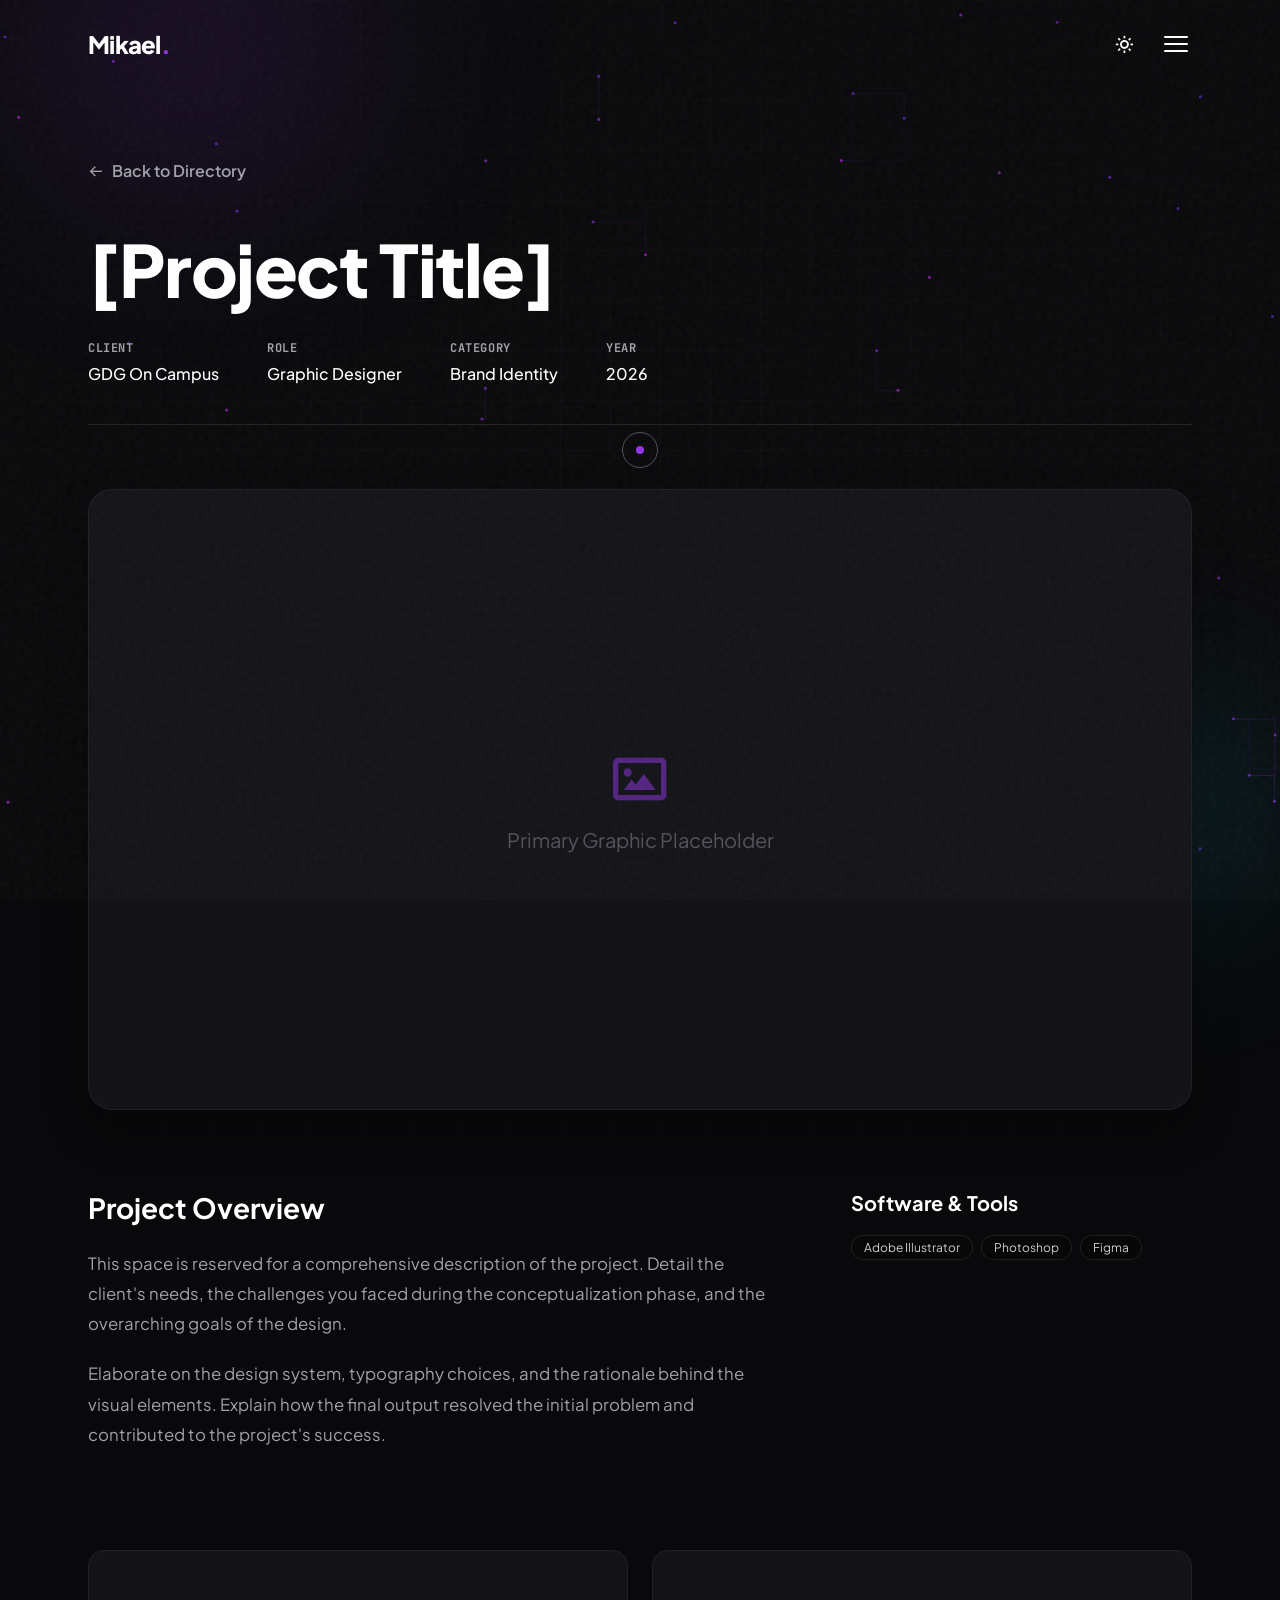
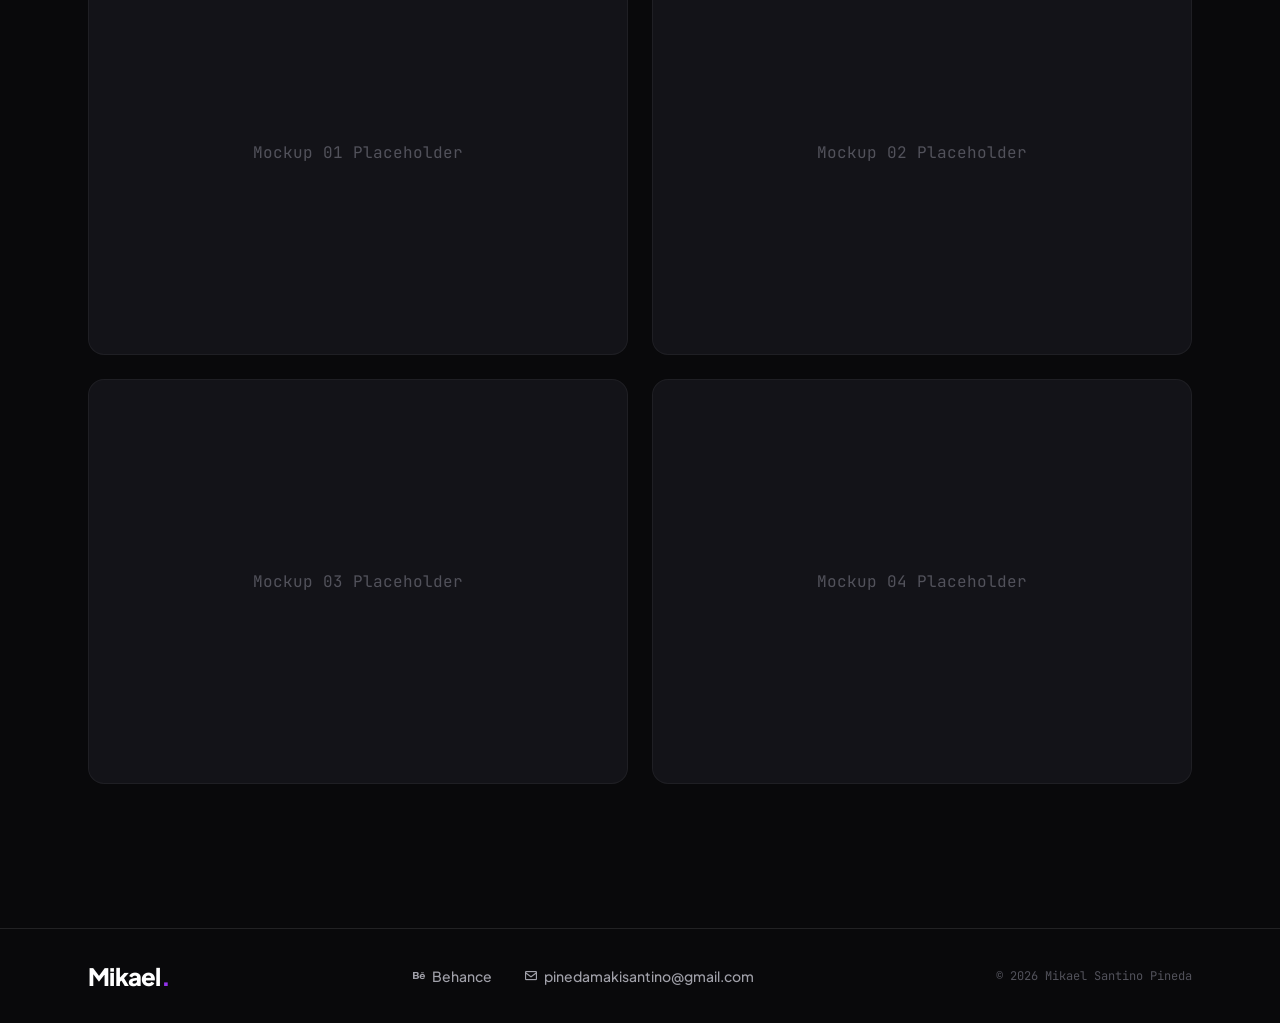
==== project.html @ b54878e6 "try" ====
<!DOCTYPE html>
<html lang="en">
<head>
  <meta charset="UTF-8" />
  <meta name="viewport" content="width=device-width, initial-scale=1.0" />
  <title>Project Details — Mikael Santino Pineda</title>
  <link rel="icon" href="data:image/svg+xml,<svg xmlns='http://www.w3.org/2000/svg' viewBox='0 0 100 100'><text y='.9em' font-size='90'>🖥</text></svg>" />
  <link href="https://fonts.googleapis.com/css2?family=JetBrains+Mono:wght@400;500;700&family=Plus+Jakarta+Sans:wght@300;400;500;600;700;800&display=swap" rel="stylesheet" />
  <link href="https://unpkg.com/boxicons@2.1.4/css/boxicons.min.css" rel="stylesheet" />
  <link rel="stylesheet" href="styles.css" />
</head>
<body>
  <div id="scroll-progress"></div>
  <div id="cursor-dot"></div>
  <div id="cursor-ring"><span id="cursor-label"></span></div>
  <canvas id="bg-canvas"></canvas>
  <div id="bg-grid"></div>
  <div id="bg-glow-tl"></div>
  <div id="bg-glow-br"></div>

  <!-- Header -->
  <header id="header">
    <div class="container header-inner">
      <a href="#home" class="logo" data-cursor="">Mikael<span class="accent">.</span><div class="logo-glitch"></div></a>
      
      <div class="header-actions">
        <button id="theme-toggle" class="theme-toggle" aria-label="Toggle theme" data-cursor="THEME">
          <i class='bx bx-sun' id="theme-icon"></i>
        </button>
        <button id="menu-toggle" aria-label="Toggle menu" data-cursor="MENU">
          <span></span><span></span><span></span>
        </button>
      </div>
    </div>
  </header>

  <div id="mobile-menu">
    <a href="index.html#home" class="mobile-link">Home</a>
    <a href="index.html#about" class="mobile-link">About</a>
    <a href="index.html#projects" class="mobile-link">Projects</a>
    <a href="index.html#contact" class="mobile-link">Contact</a>
  </div>

  <main class="project-page">
    <section class="project-header reveal">
      <div class="container">
        <a href="index.html#projects" class="back-btn magnetic" data-cursor="BACK"><i class='bx bx-arrow-back'></i> Back to Directory</a>
        <h1 class="project-title">[Project Title]</h1>
        <div class="project-meta">
          <div class="meta-item"><span>Client</span> GDG On Campus</div>
          <div class="meta-item"><span>Role</span> Graphic Designer</div>
          <div class="meta-item"><span>Category</span> Brand Identity</div>
          <div class="meta-item"><span>Year</span> 2026</div>
        </div>
      </div>
    </section>

    <section class="project-hero-media reveal">
      <div class="container">
        <div class="media-placeholder tilt-card">
          <i class='bx bx-image'></i>
          <span>Primary Graphic Placeholder</span>
        </div>
      </div>
    </section>

    <section class="project-details reveal">
      <div class="container project-details-grid">
        <div class="project-description">
          <h2>Project Overview</h2>
          <p>This space is reserved for a comprehensive description of the project. Detail the client's needs, the challenges you faced during the conceptualization phase, and the overarching goals of the design.</p>
          <p>Elaborate on the design system, typography choices, and the rationale behind the visual elements. Explain how the final output resolved the initial problem and contributed to the project's success.</p>
        </div>
        <div class="project-sidebar">
           <h3>Software & Tools</h3>
           <div class="tag-row">
             <span class="tag">Adobe Illustrator</span>
             <span class="tag">Photoshop</span>
             <span class="tag">Figma</span>
           </div>
        </div>
      </div>
    </section>

    <section class="project-gallery reveal">
      <div class="container">
        <div class="gallery-grid">
           <div class="gallery-item tilt-card">Mockup 01 Placeholder</div>
           <div class="gallery-item tilt-card">Mockup 02 Placeholder</div>
           <div class="gallery-item tilt-card">Mockup 03 Placeholder</div>
           <div class="gallery-item tilt-card">Mockup 04 Placeholder</div>
        </div>
      </div>
    </section>
  </main>

  <footer id="footer">
    <div class="container footer-inner">
      <div class="footer-logo">Mikael<span class="accent">.</span></div>
      <div class="footer-links">
        <a href="https://www.behance.net/gallery/242967603/Graphic-Design-Portfolio" target="_blank" rel="noreferrer" class="magnetic" data-cursor="LINK"><i class='bx bxl-behance'></i> Behance</a>
        <a href="mailto:pinedamakisantino@gmail.com" class="magnetic" data-cursor="EMAIL"><i class='bx bx-envelope'></i> pinedamakisantino@gmail.com</a>
      </div>
      <div class="footer-copy">© 2026 Mikael Santino Pineda</div>
    </div>
  </footer>

  <script src="script.js"></script>
</body>
</html>
---- styles.css ----
/* ============================================================
   MIKAEL SANTINO PINEDA — PORTFOLIO
   styles.css
   ============================================================ */

/* ── Fonts & Reset ── */
*, *::before, *::after { box-sizing: border-box; margin: 0; padding: 0; }

:root {
  --bg-base:        #09090b;
  --bg-surface:     #0f0f13;
  --bg-card:        #131318;
  --text-primary:   #ffffff;
  --text-secondary: #a1a1aa;
  --text-muted:     #52525b;
  --accent:         #9333ea;
  --accent-hover:   #a855f7;
  --accent-glow:    rgba(147,51,234,0.4);
  --accent-cyan:    #00e5ff;
  --accent-green:   #27c93f;
  --purple-200:     #e9d5ff;
  --purple-300:     #d8b4fe;
  --maroon:         #9b1c31;
  --maroon-light:   #c94a5f;
  --gold:           #d4a017;
  --gold-light:     #e8b923;
  --gdg-blue:       #4285F4;
  --gdg-red:        #EA4335;
  --gdg-yellow:     #FBBC05;
  --font-sans: 'Plus Jakarta Sans', sans-serif;
  --font-mono: 'JetBrains Mono', monospace;
  --radius: 1rem;
}

html { scroll-behavior: smooth; }

body {
  font-family: var(--font-sans);
  background: var(--bg-base);
  color: var(--text-primary);
  overflow-x: hidden;
  cursor: none;
}

::selection { background: var(--accent); color: #fff; }

::-webkit-scrollbar { width: 6px; }
::-webkit-scrollbar-track { background: var(--bg-base); }
::-webkit-scrollbar-thumb { background: var(--text-muted); border-radius: 3px; }
::-webkit-scrollbar-thumb:hover { background: var(--text-secondary); }

a { text-decoration: none; color: inherit; }
button { cursor: none; font-family: var(--font-sans); border: none; background: none; outline: none;}
img { display: block; max-width: 100%; }

.container {
  width: 100%;
  max-width: 1200px;
  margin: 0 auto;
  padding: 0 1.25rem;
}

@media (min-width: 768px) { .container { padding: 0 2rem; } }
@media (min-width: 1024px) { .container { padding: 0 3rem; } }

.accent { color: var(--accent); }
.hidden { display: none !important; }

/* ── Scroll Progress ── */
#scroll-progress {
  position: fixed;
  top: 0; left: 0;
  height: 3px;
  width: 0%;
  background: linear-gradient(to right, var(--accent), var(--accent-cyan));
  z-index: 9999;
  pointer-events: none;
  transition: width 0.05s linear;
}

/* ── Custom Cursor ── */
#cursor-dot {
  position: fixed;
  top: 0; left: 0;
  width: 8px; height: 8px;
  background: var(--accent);
  border-radius: 50%;
  pointer-events: none;
  z-index: 9998;
  transform: translate(-50%, -50%);
  transition: opacity 0.3s;
}
#cursor-ring {
  position: fixed;
  top: 0; left: 0;
  width: 36px; height: 36px;
  border: 1.5px solid var(--text-muted);
  border-radius: 50%;
  pointer-events: none;
  z-index: 9997;
  transform: translate(-50%, -50%);
  display: flex; align-items: center; justify-content: center;
  transition: width 0.25s ease, height 0.25s ease, background 0.25s ease, border-color 0.25s ease;
}
#cursor-ring.hovering {
  width: 60px; height: 60px;
  background: rgba(147,51,234,0.25);
  border-color: var(--accent);
  backdrop-filter: blur(4px);
}
#cursor-label {
  font-family: var(--font-mono);
  font-size: 9px;
  font-weight: 700;
  letter-spacing: 0.08em;
  color: #fff;
  opacity: 0;
  transition: opacity 0.2s;
}
#cursor-ring.hovering #cursor-label { opacity: 1; }

@media (pointer: coarse) {
  #cursor-dot, #cursor-ring { display: none; }
  body { cursor: auto; }
  a, button { cursor: pointer; }
}

/* ── Background ── */
#bg-canvas {
  position: fixed;
  inset: 0;
  z-index: -15;
  pointer-events: none;
}
#bg-grid {
  position: fixed;
  inset: 0;
  z-index: -14;
  pointer-events: none;
  background-image:
    linear-gradient(to right,  rgba(255,255,255,0.02) 1px, transparent 1px),
    linear-gradient(to bottom, rgba(255,255,255,0.02) 1px, transparent 1px);
  background-size: 50px 50px;
  -webkit-mask-image: radial-gradient(circle at center, black 0%, transparent 80%);
  mask-image:        radial-gradient(circle at center, black 0%, transparent 80%);
}
#bg-glow-tl {
  position: fixed;
  top: -20%; left: -10%;
  width: 50%; height: 50%;
  border-radius: 50%;
  background: radial-gradient(circle, rgba(147,51,234,0.15) 0%, transparent 70%);
  filter: blur(80px);
  z-index: -13;
  pointer-events: none;
}
#bg-glow-br {
  position: fixed;
  bottom: -10%; right: -10%;
  width: 40%; height: 40%;
  border-radius: 50%;
  background: radial-gradient(circle, rgba(0,229,255,0.10) 0%, transparent 70%);
  filter: blur(60px);
  z-index: -13;
  pointer-events: none;
}

/* ── Preloader ── */
#preloader {
  position: fixed; inset: 0; z-index: 9990;
  background: var(--bg-base);
  display: flex; align-items: center; justify-content: center;
  transition: transform 0.8s cubic-bezier(0.16,1,0.3,1), opacity 0.8s;
}
#preloader.exit { transform: translateY(-100%); opacity: 0; pointer-events: none; }

#loader-panel {
  width: 90%; max-width: 600px;
  background: var(--bg-card);
  border: 1px solid rgba(255,255,255,0.05);
  border-radius: 1rem;
  padding: 2.5rem;
  box-shadow: 0 30px 60px rgba(0,0,0,0.5);
  display: flex; flex-direction: column; gap: 2.5rem;
  transition: opacity 0.4s ease, transform 0.4s ease;
}
.loader-title {
  text-align: center; font-family: var(--font-mono); font-size: 0.75rem;
  color: var(--text-muted); letter-spacing: 0.2em;
}
.loader-split { display: flex; gap: 2rem; position: relative; }
.loader-split::after {
  content: ''; position: absolute; left: 50%; top: 0; bottom: 0;
  width: 1px; background: rgba(255,255,255,0.05);
}
.loader-half { flex: 1; display: flex; flex-direction: column; gap: 1rem; }
.it-side { text-align: left; }
.design-side { text-align: right; align-items: flex-end; }

.half-header {
  display: flex; align-items: center; gap: 0.5rem;
  font-size: 0.85rem; font-weight: 700; color: var(--text-secondary);
  text-transform: uppercase; letter-spacing: 0.05em;
}
.it-side .half-header i { color: var(--accent-cyan); font-size: 1.25rem; }
.design-side .half-header { flex-direction: row-reverse; }
.design-side .half-header i { color: var(--accent); font-size: 1.25rem; }

.half-body { font-size: 0.85rem; height: 1.5rem; display: flex; align-items: center; }
.font-mono { font-family: var(--font-mono); color: var(--accent-cyan); }
.font-sans { font-family: var(--font-sans); font-weight: 600; color: var(--purple-300); }

.loader-progress-wrap { display: flex; flex-direction: column; gap: 1rem; align-items: center; }
.loader-progress-bg { width: 100%; height: 4px; background: rgba(255,255,255,0.05); border-radius: 2px; overflow: hidden; }
.loader-bar {
  height: 100%; width: 0%;
  background: linear-gradient(90deg, var(--accent-cyan) 0%, var(--accent) 100%);
  transition: width 0.1s linear;
}
#loader-pct { font-family: var(--font-mono); font-size: 1.2rem; font-weight: 700; color: #fff; }

#preloader-logo {
  position: absolute; inset: 0; display: flex; flex-direction: column;
  align-items: center; justify-content: center; gap: 0.5rem;
  animation: scaleUpFade 0.6s cubic-bezier(0.16,1,0.3,1) forwards;
}
#preloader-logo .logo-text { font-size: clamp(2.5rem, 8vw, 4.5rem); font-weight: 800; letter-spacing: -0.03em; }
.logo-sub { font-family: var(--font-mono); font-size: 0.75rem; color: var(--text-secondary); letter-spacing: 0.1em; text-transform: uppercase; }

@keyframes scaleUpFade {
  0% { opacity: 0; transform: scale(0.9); }
  100% { opacity: 1; transform: scale(1); }
}

@media (max-width: 480px) {
  .loader-split { flex-direction: column; gap: 1.5rem; }
  .loader-split::after { display: none; }
  .design-side { text-align: left; align-items: flex-start; }
  .design-side .half-header { flex-direction: row; }
  #loader-panel { padding: 1.5rem; }
}

/* ── Header ── */
#header {
  position: fixed;
  top: 0; left: 0; right: 0;
  z-index: 900;
  padding: 1.5rem 0;
  transition: padding 0.3s, background 0.3s, border-color 0.3s, backdrop-filter 0.3s;
  border-bottom: 1px solid transparent;
}
#header.scrolled {
  padding: 1rem 0;
  background: rgba(9,9,11,0.8);
  backdrop-filter: blur(12px);
  border-bottom-color: rgba(255,255,255,0.05);
}
.header-inner {
  display: flex;
  align-items: center;
  justify-content: space-between;
}
.logo {
  font-size: 1.5rem;
  font-weight: 800;
  letter-spacing: -0.03em;
  position: relative;
  display: inline-block;
}
.logo-glitch {
  position: absolute;
  inset: 0;
  background: var(--accent);
  mix-blend-mode: screen;
  opacity: 0;
  border-radius: 2px;
  transition: opacity 0.2s;
  pointer-events: none;
}
.logo:hover .logo-glitch { opacity: 1; animation: pulse 0.8s infinite; }



#menu-toggle {
  display: flex;
  flex-direction: column;
  justify-content: center;
  align-items: center;
  gap: 5px;
  width: 2rem;
  height: 2rem;
  position: relative;
  z-index: 910;
}

#menu-toggle span {
  display: block;
  width: 1.5rem;
  height: 2px;
  background: #fff;
  border-radius: 1px;
  transition: transform 0.3s, opacity 0.3s;
}
#menu-toggle.open span:nth-child(1) { transform: rotate(45deg) translate(5px, 5px); }
#menu-toggle.open span:nth-child(2) { opacity: 0; }
#menu-toggle.open span:nth-child(3) { transform: rotate(-45deg) translate(5px, -5px); }

/* Mobile Menu */
#mobile-menu {
  position: fixed;
  inset: 0;
  z-index: 800;
  background: rgba(9, 9, 11, 0.95);
  backdrop-filter: blur(20px);
  -webkit-backdrop-filter: blur(20px);
  display: flex;
  flex-direction: column;
  align-items: center;
  justify-content: center;
  gap: 2.5rem;
  padding-top: 5rem;
  transform: translateX(100%);
  transition: transform 0.6s cubic-bezier(0.16,1,0.3,1);
}
#mobile-menu.open { transform: translateX(0); }

.mobile-link {
  font-family: var(--font-display);
  font-size: clamp(2.5rem, 8vw, 4rem);
  font-weight: 800;
  text-transform: uppercase;
  letter-spacing: -0.03em;
  color: var(--text-secondary);
  transition: color 0.3s ease, transform 0.3s ease;
}
.mobile-link:hover { 
  color: #fff; 
  transform: scale(1.05);
}

.mobile-resume {
  margin-top: 1.5rem;
  padding: 1rem 2.5rem;
  border: 1px solid var(--accent);
  background: rgba(147, 51, 234, 0.05);
  color: #fff;
  border-radius: 9999px;
  font-family: var(--font-sans);
  font-size: 0.85rem;
  font-weight: 600;
  text-transform: uppercase;
  letter-spacing: 0.1em;
  transition: all 0.3s;
}
.mobile-resume:hover { 
  background: var(--accent); 
  box-shadow: 0 10px 25px rgba(147, 51, 234, 0.3);
}

/* ── Reveal Animations ── */
.reveal {
  opacity: 0;
  transform: translateY(40px);
  transition: opacity 0.8s cubic-bezier(0.16,1,0.3,1), transform 0.8s cubic-bezier(0.16,1,0.3,1);
}
.reveal.visible { opacity: 1; transform: translateY(0); }

/* ── HERO ── */
.hero {
  min-height: 100dvh;
  padding-top: 6rem;
  padding-bottom: 5rem;
  display: flex;
  align-items: center;
  position: relative;
  overflow: hidden;
}
.hero-grid {
  display: grid;
  grid-template-columns: 1fr;
  gap: 3rem;
  align-items: center;
}
@media (min-width: 1024px) {
  .hero-grid { grid-template-columns: 7fr 5fr; gap: 2rem; }
}
.hero-left { display: flex; flex-direction: column; align-items: flex-start; position: relative; z-index: 1; }

.hero-badges { display: flex; flex-wrap: wrap; align-items: center; gap: 0.75rem; margin-bottom: 1.5rem; }
.hero-status {
  font-family: var(--font-mono);
  font-size: 0.7rem;
  background: var(--bg-card);
  border: 1px solid rgba(255,255,255,0.1);
  border-radius: 9999px;
  padding: 0.4rem 1rem;
  display: flex; align-items: center; gap: 0.5rem;
  color: var(--text-secondary);
}
.status-dot {
  width: 8px; height: 8px;
  border-radius: 50%;
  background: var(--accent-green);
  animation: pulse 2s infinite;
}
.hero-role-badge {
  font-size: 0.75rem;
  font-weight: 500;
  border: 1px solid var(--accent);
  color: var(--accent);
  background: rgba(147,51,234,0.1);
  border-radius: 9999px;
  padding: 0.25rem 0.75rem;
}

.hero-title {
  font-size: clamp(2.5rem, 8vw, 5.5rem); 
  font-weight: 800;
  line-height: 1.05;
  letter-spacing: -0.03em;
  margin-bottom: 1.5rem;
}
.line-wrap { overflow: hidden; }
.line-inner {
  display: block;
  transform: translateY(100%);
  transition: transform 0.8s cubic-bezier(0.16,1,0.3,1);
}
.line-inner.visible { transform: translateY(0); }

.hero-subtitle-wrap {
  min-height: 6rem;
  margin-bottom: 2rem;
  max-width: 40rem;
  display: flex;
  align-items: flex-start;
}
.hero-subtitle {
  font-size: clamp(1rem, 3vw, 1.125rem);
  color: var(--text-secondary);
  line-height: 1.7;
}
.cursor-blink {
  display: inline-block;
  width: 2px; height: 1.25rem;
  background: var(--accent);
  margin-left: 2px;
  vertical-align: middle;
  animation: blink 1s step-end infinite;
}
@keyframes blink { 50% { opacity: 0; } }

.hero-btns { display: flex; flex-wrap: wrap; gap: 1rem; margin-bottom: 4rem; }
.btn-primary {
  background: #fff;
  color: #000;
  padding: 1rem 2rem;
  border-radius: 9999px;
  font-weight: 700;
  font-size: 0.95rem;
  transition: transform 0.3s ease, background 0.2s;
  display: inline-block;
}
.btn-primary:hover { background: #e5e5e5; }
.btn-ghost {
  border: 1px solid rgba(255,255,255,0.2);
  background: rgba(255,255,255,0.05);
  color: #fff;
  padding: 1rem 2rem;
  border-radius: 9999px;
  font-weight: 700;
  font-size: 0.95rem;
  transition: transform 0.3s ease, background 0.2s, border-color 0.2s;
  display: inline-block;
}
.btn-ghost:hover { background: rgba(255,255,255,0.1); border-color: rgba(255,255,255,0.4); }

.hero-stats {
  display: flex;
  flex-wrap: wrap;
  gap: 1.5rem 2.5rem;
  width: 100%;
  padding-top: 2rem;
  border-top: 1px solid rgba(255,255,255,0.1);
}
.hero-stat { display: flex; flex-direction: column; gap: 0.25rem; }
.stat-num { font-family: var(--font-mono); font-weight: 700; color: var(--accent); }
.stat-label { font-size: 0.875rem; color: var(--text-secondary); }

.hero-right { position: relative; z-index: 1; display: flex; justify-content: center; }
.portrait-wrapper {
  width: 100%;
  max-width: 380px;
  aspect-ratio: 4/5;
  margin: 0 auto;
  border-radius: 2rem;
  overflow: hidden;
  position: relative;
  box-shadow: 0 0 60px rgba(147,51,234,0.2);
  transition: transform 0.2s ease-out;
}
@media (min-width: 1024px) { .portrait-wrapper { margin-left: auto; } }
.portrait-placeholder {
  position: absolute;
  inset: 0;
  background: var(--bg-card);
  display: flex;
  align-items: center;
  justify-content: center;
  font-weight: 700;
  font-size: 2.5rem;
  color: var(--text-muted);
  z-index: 0;
}
.portrait-img {
  width: 100%; height: 100%;
  object-fit: cover;
  filter: grayscale(1);
  transition: filter 0.7s ease;
  position: relative; z-index: 1;
}
.portrait-wrapper:hover .portrait-img { filter: grayscale(0); }
.portrait-scanner {
  position: absolute;
  top: -100%; left: 0;
  width: 100%; height: 2rem;
  background: linear-gradient(to bottom, transparent, rgba(147,51,234,0.3), transparent);
  mix-blend-mode: overlay;
  opacity: 0.5;
  z-index: 2;
  animation: scan 4s ease-in-out infinite;
}
.portrait-wrapper:hover .portrait-scanner { opacity: 1; }
.portrait-border {
  position: absolute;
  inset: 0;
  border: 2px solid rgba(255,255,255,0.1);
  border-radius: 2rem;
  z-index: 3;
  transition: border-color 0.5s;
  pointer-events: none;
}
.portrait-wrapper:hover .portrait-border { border-color: rgba(147,51,234,0.5); }

@keyframes scan {
  0%   { top: -100%; }
  50%  { top: 500%; }
  100% { top: -100%; }
}

/* ── DATA BUS DIVIDERS ── */
.section-divider {
  display: flex;
  align-items: center;
  justify-content: center;
  padding: 3rem 0;
  opacity: 0.8;
  max-width: 1200px;
  margin: 0 auto;
  gap: 1rem;
}
.data-bus-block {
  flex: 1;
  height: 12px;
  background: repeating-linear-gradient(90deg, rgba(147,51,234,0.15) 0, rgba(147,51,234,0.15) 8px, transparent 8px, transparent 16px);
  border-top: 1px solid rgba(147,51,234,0.3);
  border-bottom: 1px solid rgba(147,51,234,0.3);
  border-radius: 2px;
  position: relative;
  overflow: hidden;
}
.data-bus-block::after {
  content: '';
  position: absolute; inset: 0;
  background: linear-gradient(90deg, transparent, rgba(147,51,234,0.6), transparent);
  animation: data-flow 2.5s infinite linear;
  transform: translateX(-100%);
}
@keyframes data-flow { 100% { transform: translateX(100%); } }

.divider-icon {
  width: 2.8rem; height: 2.8rem;
  border: 1px solid rgba(147,51,234,0.5);
  background: var(--bg-card);
  border-radius: 50%;
  display: flex; align-items: center; justify-content: center;
  color: var(--accent);
  font-size: 1.2rem;
  position: relative;
}
.divider-glow {
  position: absolute;
  inset: 0;
  border-radius: 50%;
  background: var(--accent);
  filter: blur(8px);
  opacity: 0.3;
  animation: pulse 2s infinite;
}

/* ── ABOUT / BENTO ── */
.about { padding: 3rem 0; }
.section-header { margin-bottom: 3rem; text-align: center; }
.section-header h2 { font-size: clamp(1.75rem, 5vw, 3rem); font-weight: 800; letter-spacing: -0.03em; margin-bottom: 1rem; }
.section-header p  { font-size: clamp(0.95rem, 3vw, 1.125rem); color: var(--text-secondary); max-width: 600px; margin: 0 auto; }

.bento-grid {
  display: grid;
  grid-template-columns: 1fr;
  gap: 1.5rem;
}
@media (min-width: 640px)  { .bento-grid { grid-template-columns: repeat(2, 1fr); } }
@media (min-width: 1024px) { .bento-grid { grid-template-columns: repeat(4, 1fr); } }

.bento-card {
  border-radius: 1rem;
  background: var(--bg-card);
  border: 1px solid rgba(255,255,255,0.05);
  overflow: hidden;
  position: relative;
  min-height: 250px;
}
@media (min-width: 768px) { .bento-card { min-height: 300px; } }

.bento-card::before {
  content: '';
  position: absolute;
  inset: 0;
  border-radius: inherit;
  padding: 1px;
  background: radial-gradient(800px circle at var(--mx,-1000px) var(--my,-1000px), rgba(147,51,234,0.4), transparent 40%);
  -webkit-mask: linear-gradient(#fff 0 0) content-box, linear-gradient(#fff 0 0);
  mask: linear-gradient(#fff 0 0) content-box, linear-gradient(#fff 0 0);
  -webkit-mask-composite: xor; mask-composite: exclude;
  pointer-events: none;
  opacity: 0;
  transition: opacity 0.3s;
  z-index: 2;
}
.bento-card:hover::before { opacity: 1; }

.stack-card    { grid-column: span 1; }
.terminal-card { grid-column: span 1; }
.edu-card      { grid-column: span 1; }
.cert-card     { grid-column: span 1; }
.gdg-card      { grid-column: span 1; }
@media (min-width: 640px) {
  .stack-card    { grid-column: span 2; }
  .terminal-card { grid-column: span 2; }
  .gdg-card      { grid-column: span 2; }
}
@media (min-width: 1024px) {
  .stack-card    { grid-column: span 2; }
  .terminal-card { grid-column: span 2; }
  .gdg-card      { grid-column: span 4; }
}

/* Stack Card */
.stack-card { padding: clamp(1rem, 3vw, 1.5rem); display: flex; flex-direction: column; justify-content: space-between; gap: 1.5rem; background: linear-gradient(135deg, var(--bg-card), #2a133f); }
.stack-tools { display: grid; grid-template-columns: 1fr 1fr; gap: 0.75rem; }
.tool-item {
  display: flex; align-items: center; gap: 0.75rem;
  padding: 0.75rem;
  background: rgba(0,0,0,0.2);
  border: 1px solid rgba(255,255,255,0.05);
  border-radius: 0.75rem;
  transition: background 0.2s;
}
.tool-item:hover { background: rgba(0,0,0,0.4); }
.tool-item i { font-size: 1.75rem; color: var(--accent); }
.tool-name { font-weight: 700; font-size: 0.875rem; }
.tool-role { font-size: 0.75rem; color: var(--text-secondary); }

.card-label { font-family: var(--font-mono); font-size: 0.75rem; color: var(--text-secondary); margin-bottom: 0.75rem; }
.tag-row { display: flex; flex-wrap: wrap; gap: 0.5rem; }
.tag {
  font-size: 0.75rem;
  padding: 0.25rem 0.75rem;
  border: 1px solid rgba(255,255,255,0.1);
  background: rgba(0,0,0,0.2);
  border-radius: 9999px;
  color: rgba(255,255,255,0.8);
}

/* Mac bar */
.mac-bar {
  display: flex; align-items: center; gap: 0.5rem;
  padding: 0.6rem 1rem;
  background: rgba(255,255,255,0.02);
  border-bottom: 1px solid rgba(255,255,255,0.05);
  position: relative;
  z-index: 5;
}
.mac-title { font-family: var(--font-mono); font-size: 0.7rem; color: var(--text-muted); flex: 1; text-align: center; }
.mac-spacer { width: 4rem; }
.mac-dots { display: flex; gap: 6px; flex-shrink: 0; }
.mac-dots span { width: 12px; height: 12px; border-radius: 50%; background: var(--accent); }
.mac-dots.traffic span:nth-child(1) { background: #ff5f56; }
.mac-dots.traffic span:nth-child(2) { background: #ffbd2e; }
.mac-dots.traffic span:nth-child(3) { background: #27c93f; }
.mac-dots.purple span:nth-child(1) { background: #c084fc; }
.mac-dots.purple span:nth-child(2) { background: #a855f7; }
.mac-dots.purple span:nth-child(3) { background: #9333ea; }
.mac-dots.edu span { background: var(--maroon-light); }
.mac-dots.cert span { background: var(--gold-light); }
.mac-dots.gdg span:nth-child(1) { background: var(--gdg-blue); }
.mac-dots.gdg span:nth-child(2) { background: var(--gdg-red); }
.mac-dots.gdg span:nth-child(3) { background: var(--gdg-yellow); }

.mac-bar.edu-theme { background: rgba(155, 28, 49, 0.1); }
.mac-bar.cert-theme { background: rgba(212, 160, 23, 0.1); }
.mac-bar.gdg-theme { background: rgba(66, 133, 244, 0.1); }

/* Art Card Responsive Scaling */
.art-card { display: flex; flex-direction: column; background: #121216; padding: 0; }
.art-canvas {
  flex: 1;
  position: relative; overflow: hidden;
  background: #121216;
  min-height: 200px;
}
.art-circle {
  position: absolute;
  width: clamp(120px, 35vw, 180px);
  height: clamp(120px, 35vw, 180px); 
  border-radius: 50%;
  background: linear-gradient(135deg, #b066ff, #7e22ce);
  top: 10%; left: -5%;
  animation: float1 6s ease-in-out infinite alternate;
}
.art-square {
  position: absolute;
  width: clamp(90px, 25vw, 140px); 
  height: clamp(90px, 25vw, 140px);
  background: rgba(147,51,234,0.7);
  backdrop-filter: blur(12px);
  -webkit-backdrop-filter: blur(12px);
  border: 1px solid rgba(255,255,255,0.1);
  border-radius: 16px;
  bottom: 10%; right: 5%;
  transform: rotate(15deg);
  animation: float2 8s ease-in-out infinite alternate-reverse;
  box-shadow: -10px 10px 30px rgba(0,0,0,0.3);
}
@keyframes float1 { 0%,100% { transform: translateY(-10px); } 50% { transform: translateY(10px); } }
@keyframes float2 { 0%,100% { transform: translateY(10px) rotate(15deg); } 50% { transform: translateY(-10px) rotate(20deg); } }

/* Arch Card Responsive Scaling */
.arch-card { display: flex; flex-direction: column; background: #121216; padding: 0;}
.arch-canvas {
  flex: 1;
  display: flex; align-items: center; justify-content: center;
  perspective: 800px;
  overflow: visible;
  background: #121216;
  min-height: 200px;
}
.arch-3d {
  width: clamp(90px, 25vw, 120px); 
  height: clamp(90px, 25vw, 120px);
  transform: rotateX(60deg) rotateZ(-45deg) scale(clamp(0.9, 3vw, 1.3));
  transform-style: preserve-3d;
  position: relative;
}
.arch-layer {
  position: absolute; inset: 0;
  border-radius: 0.5rem;
  background: rgba(18, 18, 24, 0.85);
  border: 1px solid rgba(147, 51, 234, 0.6);
  box-shadow: 0 20px 40px rgba(0,0,0,0.7), inset 0 0 20px rgba(147, 51, 234, 0.2);
  display: flex; align-items: center; justify-content: center;
  backdrop-filter: blur(8px);
  -webkit-backdrop-filter: blur(8px);
}
.arch-layer span {
  transform: rotateZ(45deg) rotateX(-60deg);
  font-family: var(--font-mono);
  font-size: clamp(0.55rem, 2vw, 0.7rem); font-weight: 700;
  color: #fff; text-shadow: 0 0 10px var(--accent);
}
.layer-top { transform: translateZ(50px); }
.layer-mid { transform: translateZ(0px); border-color: rgba(0,229,255,0.5); box-shadow: 0 20px 40px rgba(0,0,0,0.7), inset 0 0 20px rgba(0, 229, 255, 0.15); }
.layer-mid span { color: #fff; text-shadow: 0 0 10px rgba(0, 229, 255, 0.8); }
.layer-bot { transform: translateZ(-50px); border-color: rgba(255,255,255,0.2); box-shadow: 0 20px 40px rgba(0,0,0,0.8); }
.layer-bot span { text-shadow: none; color: var(--text-secondary); }

.arch-packet {
  position: absolute; top: 50%; left: 50%;
  width: 10px; height: 10px; border-radius: 50%;
  background: #00e5ff;
  box-shadow: 0 0 15px #00e5ff;
  animation: packet 2.5s ease-in-out infinite;
}
.arch-packet.delay { animation-delay: 1.25s; }
@keyframes packet {
  0%   { transform: translate(-50%,-50%) translateZ(-50px); opacity: 0; }
  20%  { opacity: 1; }
  80%  { opacity: 1; }
  100% { transform: translate(-50%,-50%) translateZ(50px); opacity: 0; }
}

.card-footer-abs {
  position: absolute; bottom: 0; left: 0; right: 0;
  padding: 1.5rem;
  background: linear-gradient(to top, rgba(18,18,22,0.9), transparent);
  z-index: 3;
  pointer-events: none;
}
.card-footer-title { font-size: 1.5rem; font-weight: 800; letter-spacing: -0.02em; }
.card-footer-sub   { font-size: 0.85rem; font-weight: 500; color: var(--text-secondary); }

/* Terminal Card */
.terminal-card { display: flex; flex-direction: column; padding: 0; background: #0d0d12; }
.terminal-body {
  flex: 1;
  padding: 1rem;
  overflow-y: auto;
  font-family: var(--font-mono);
  font-size: clamp(0.7rem, 2vw, 0.8rem);
  display: flex; flex-direction: column; gap: 0.5rem;
  min-height: 200px;
}
.term-line { display: flex; flex-direction: column; gap: 0.2rem; }
.term-cmd  { color: var(--text-secondary); }
.term-output { color: #fff; white-space: pre-wrap; }
.term-output.cyan { color: var(--accent-cyan); }

.term-input-row {
  display: flex; align-items: center; flex-wrap: wrap;
  padding: 0.5rem 1rem 1rem;
  font-family: var(--font-mono);
  font-size: clamp(0.7rem, 2vw, 0.8rem);
  color: var(--text-secondary);
  border-top: 1px solid rgba(255,255,255,0.05);
}
.term-user { color: var(--accent-green); font-weight: 700; }
.term-path { color: var(--accent); font-weight: 700; }
.term-input {
  flex: 1;
  min-width: 100px;
  background: transparent;
  border: none;
  outline: none;
  color: #fff;
  font-family: var(--font-mono);
  font-size: clamp(0.7rem, 2vw, 0.8rem);
  caret-color: var(--accent);
}

/* Education & Cert Cards */
.edu-card { display: flex; flex-direction: column; background: linear-gradient(160deg, #1a1017, var(--bg-card)); }
.edu-body {
  flex: 1;
  padding: clamp(1rem, 4vw, 1.75rem);
  display: flex;
  flex-direction: column;
  align-items: flex-start;
  justify-content: center;
  gap: 0.45rem;
}
.edu-icon { font-size: 2.25rem; color: var(--maroon-light); margin-bottom: 0.5rem; }
.edu-year { font-family: var(--font-mono); font-size: 0.7rem; font-weight: 700; color: var(--maroon-light); text-transform: uppercase; letter-spacing: 0.05em; }
.edu-role { font-size: 1.05rem; font-weight: 700; color: #fff; line-height: 1.3; }
.edu-org { font-size: 0.8rem; color: var(--text-secondary); }

.cert-card { display: flex; flex-direction: column; background: linear-gradient(160deg, #1a1610, var(--bg-card)); }
.cert-body { flex: 1; padding: clamp(1rem, 4vw, 1.5rem); display: flex; flex-direction: column; gap: 1.25rem; justify-content: center; }
.cert-item {
  display: flex; align-items: flex-start; gap: 0.85rem;
  opacity: 0;
  transform: translateX(-10px);
  transition: opacity 0.5s ease, transform 0.5s ease;
}
.cert-card.visible .cert-item { opacity: 1; transform: translateX(0); }
.cert-card.visible .cert-item:nth-child(1) { transition-delay: 0.1s; }
.cert-card.visible .cert-item:nth-child(2) { transition-delay: 0.28s; }
.cert-icon { font-size: 1.4rem; color: var(--gold-light); flex-shrink: 0; margin-top: 2px; }
.cert-name { font-size: 0.88rem; font-weight: 700; color: #fff; line-height: 1.3; }
.cert-org { font-size: 0.72rem; color: var(--text-secondary); font-family: var(--font-mono); margin-top: 0.15rem; }

/* GDG Experience Card */
.gdg-card { position: relative; display: flex; flex-direction: column; background: linear-gradient(135deg, #0f1420, var(--bg-card)); }
.gdg-card .binary-canvas { opacity: 0.4; }
.gdg-body {
  position: relative;
  z-index: 1;
  flex: 1;
  padding: clamp(1.25rem, 4vw, 2rem);
  display: flex;
  align-items: center;
  gap: 1.5rem;
  flex-wrap: wrap;
}
.gdg-icon {
  width: 3.5rem; height: 3.5rem;
  border-radius: 50%;
  background: rgba(66, 133, 244, 0.12);
  border: 1px solid rgba(66, 133, 244, 0.35);
  display: flex; align-items: center; justify-content: center;
  font-size: 1.6rem;
  color: var(--gdg-blue);
  flex-shrink: 0;
}
.gdg-text { flex: 1; min-width: 180px; }
.gdg-org { font-size: 1.15rem; font-weight: 800; color: #fff; margin-bottom: 0.35rem; }
.gdg-roles { font-family: var(--font-mono); font-size: 0.8rem; color: #7ab0fb; margin-bottom: 0.5rem; }
.gdg-desc { font-size: 0.9rem; color: var(--text-secondary); line-height: 1.6; max-width: 640px; }

/* Shared binary canvas */
.binary-canvas {
  position: absolute; inset: 0;
  width: 100%; height: 100%;
  pointer-events: none;
  border-radius: inherit;
}

/* ── PROJECTS ── */
.projects { padding: 3rem 0 6rem; }
.projects-header {
  display: flex;
  flex-direction: column;
  gap: 1.5rem;
  margin-bottom: 4rem;
  text-align: center;
}
@media (min-width: 768px) {
  .projects-header { flex-direction: row; align-items: flex-end; justify-content: space-between; text-align: left;}
}
.projects-header h2 { font-size: clamp(1.75rem, 5vw, 3rem); font-weight: 800; letter-spacing: -0.03em; margin-bottom: 1rem; }
.projects-header p  { font-size: clamp(0.95rem, 3vw, 1.125rem); color: var(--text-secondary); max-width: 30rem; }

.tab-switcher {
  display: flex;
  background: var(--bg-card);
  border: 1px solid rgba(255,255,255,0.1);
  border-radius: 9999px;
  padding: 0.25rem;
  flex-shrink: 0;
  margin: 0 auto;
}
@media (min-width: 768px) { .tab-switcher { margin: 0; } }

.tab-btn {
  padding: 0.6rem 1.5rem;
  border-radius: 9999px;
  font-size: 0.875rem;
  font-weight: 700;
  color: var(--text-secondary);
  transition: background 0.2s, color 0.2s;
}
.tab-btn.active { background: var(--accent); color: #fff; }

.tab-panel { display: none; }
.tab-panel.active { display: block; animation: fadeIn 0.5s ease-in-out; }

/* IT Projects */
.it-projects { display: flex; flex-direction: column; gap: 4rem; }
@media (min-width: 768px) { .it-projects { gap: 6rem; } }

.it-project {
  display: grid;
  grid-template-columns: 1fr;
  gap: 2rem;
  align-items: center;
}
@media (min-width: 1024px) { .it-project { grid-template-columns: 1fr 1fr; gap: 3rem; } }
.it-project.reverse .code-window { order: -1; }
@media (min-width: 1024px) { .it-project.reverse .code-window { order: 0; } }
@media (min-width: 1024px) { .it-project.reverse .it-info { order: 1; } }

.it-info { display: flex; flex-direction: column; gap: 1rem; }
.project-num { font-family: var(--font-mono); color: var(--accent); font-weight: 700; font-size: 1.25rem; }
.it-info h3 { font-size: clamp(1.5rem, 3vw, 2rem); font-weight: 800; }
.it-info p  { font-size: 1.05rem; color: var(--text-secondary); line-height: 1.7; }

/* Polished Code Window */
.code-window {
  border-radius: 1.25rem;
  background: #111116;
  border: 1px solid rgba(255,255,255,0.08);
  overflow: hidden;
  position: relative;
  display: flex; flex-direction: column;
  box-shadow: 0 20px 50px rgba(0,0,0,0.5);
  width: 100%;
}

.code-bar {
  display: flex; align-items: center; justify-content: space-between;
  padding: 0.75rem 1rem;
  background: rgba(255,255,255,0.02);
  border-bottom: 1px solid rgba(255,255,255,0.05);
}
.code-bar .mac-dots { display: flex; gap: 8px; flex-shrink: 0; }
.code-filename {
  font-family: var(--font-mono); font-size: clamp(0.6rem, 2vw, 0.75rem); color: var(--text-muted);
  position: absolute; left: 50%; transform: translateX(-50%);
  white-space: nowrap;
}
.run-btn {
  display: flex; align-items: center; gap: 0.25rem;
  padding: 0.25rem 0.8rem;
  font-size: 0.7rem; font-weight: 700;
  border: 1px solid rgba(147,51,234,0.4);
  color: var(--purple-200);
  background: rgba(147,51,234,0.15);
  border-radius: 9999px;
  transition: all 0.2s;
  flex-shrink: 0;
}
.run-btn:hover { background: var(--accent); color: #fff; box-shadow: 0 0 10px rgba(147,51,234,0.5); }

.code-body {
  display: flex; position: relative;
  padding: 1.5rem 1.5rem 1.5rem 0;
  font-family: var(--font-mono); 
  font-size: clamp(0.75rem, 2.5vw, 0.85rem); 
  line-height: 1.7;
  overflow-x: auto;
  background-color: #1e1e24;
  background-image: radial-gradient(ellipse 70% 100% at 0% 50%, rgba(147, 51, 234, 0.25), transparent);
}

.line-nums {
  display: flex; flex-direction: column; text-align: right;
  color: rgba(255,255,255,0.2); user-select: none;
  padding: 0 1rem; border-right: 1px solid rgba(255,255,255,0.05);
  margin-right: 1rem; position: relative; z-index: 1;
}
.code-body pre { margin: 0; position: relative; z-index: 1; color: #abb2bf; }
.code-kw { color: #c678dd; } 
.code-fn { color: #61afef; } 
.code-str { color: #98c379; } 
.code-num { color: #d19a66; } 
.code-var { color: #e06c75; } 
.code-comment { color: #5c6370; font-style: italic; }

.code-console {
  background: #0d0d12;
  padding: 0.75rem 1rem;
  border-top: 1px solid rgba(255,255,255,0.08);
  font-family: var(--font-mono);
  font-size: 0.75rem;
  min-height: 3.5rem;
  white-space: pre-line;
}
.console-placeholder { color: #86efac; }
.console-output { color: #86efac; }

/* GD Filter Buttons */
.gd-filters {
  display: flex; flex-wrap: wrap;
  gap: 0.75rem;
  justify-content: center;
  margin-bottom: 3rem;
  position: relative;
  z-index: 10;
}
.filter-btn {
  padding: 0.6rem 1.5rem;
  border-radius: 9999px;
  font-size: 0.85rem; font-weight: 700;
  color: var(--text-secondary);
  background: var(--bg-card);
  border: 1px solid rgba(255, 255, 255, 0.1);
  transition: all 0.3s cubic-bezier(0.16, 1, 0.3, 1);
  box-shadow: 0 4px 6px rgba(0,0,0,0.1);
}
.filter-btn:hover {
  color: var(--text-primary);
  background: rgba(255, 255, 255, 0.05);
  border-color: rgba(255, 255, 255, 0.3);
  transform: translateY(-2px);
}
.filter-btn.active {
  color: #fff;
  background: var(--accent);
  border-color: var(--accent);
  box-shadow: 0 6px 20px rgba(147, 51, 234, 0.4);
}

.gd-grid {
  display: grid;
  grid-template-columns: repeat(auto-fill, minmax(220px, 1fr));
  gap: 1.5rem;
}
.gd-card {
  border-radius: 1rem;
  background: var(--bg-card);
  border: 1px solid rgba(255,255,255,0.05);
  overflow: hidden;
  transition: opacity 0.3s, transform 0.3s;
}

.gd-card-bar { display: flex; align-items: center; padding: 0.6rem 1rem; background: var(--bg-surface); border-bottom: 1px solid rgba(255,255,255,0.05); }
.gd-card-bar .mac-title { font-family: var(--font-mono); font-size: 0.7rem; color: var(--text-secondary); flex: 1; text-align: center; }

.gd-preview {
  height: 11rem;
  display: flex; align-items: center; justify-content: center;
  background: linear-gradient(135deg, #18181f, var(--bg-base));
  position: relative; overflow: hidden;
}
.gd-shape { transition: transform 0.7s ease; }
.gd-card:hover .gd-shape { transform: scale(1.1); }

.logo-outer { width: 4rem; height: 4rem; border: 3px solid var(--accent); border-radius: 50%; display: flex; align-items: center; justify-content: center; }
.logo-inner { width: 2rem; height: 2rem; background: var(--accent-cyan); border-radius: 0.2rem; transform: rotate(45deg); }
.pub-bars { display: flex; gap: 0.5rem; align-items: flex-end; }
.pub-bars div:nth-child(1) { width: 2rem; height: 5rem; background: var(--accent); border-radius: 0.2rem; }
.pub-bars div:nth-child(2) { width: 2rem; height: 3.5rem; background: var(--accent-cyan); border-radius: 0.2rem; }
.pub-bars div:nth-child(3) { width: 2rem; height: 4.2rem; background: rgba(255,255,255,0.15); border-radius: 0.2rem; }
.ui-mock { width: 5.5rem; height: 7.5rem; border: 2px solid rgba(147,51,234,0.5); border-radius: 0.6rem; padding: 0.5rem; display: flex; flex-direction: column; gap: 0.4rem; }
.ui-mock::before { content: ''; display: block; flex: 1; background: rgba(147,51,234,0.15); border-radius: 0.2rem; }
.ui-mock::after { content: ''; display: block; height: 1rem; background: rgba(0,229,255,0.2); border-radius: 0.2rem; }
.social-card { width: 5.5rem; height: 5.5rem; background: linear-gradient(135deg, var(--accent), var(--accent-cyan)); border-radius: 0.75rem; display: flex; align-items: center; justify-content: center; padding: 0.5rem; }
.social-avatar { width: 2.5rem; height: 2.5rem; border: 2px solid rgba(255,255,255,0.5); border-radius: 50%; }

.gd-hover-overlay {
  position: absolute; inset: 0;
  background: rgba(147,51,234,0.2);
  backdrop-filter: blur(4px);
  display: flex; align-items: center; justify-content: center;
  opacity: 0; transition: opacity 0.3s;
}
.gd-card:hover .gd-hover-overlay { opacity: 1; }
.gd-hover-overlay span {
  background: #fff; color: #000;
  padding: 0.5rem 1rem; border-radius: 9999px;
  font-weight: 700; font-size: 0.875rem;
  transform: translateY(1rem); transition: transform 0.3s;
}
.gd-card:hover .gd-hover-overlay span { transform: translateY(0); }

.gd-info { padding: 1rem; }
.gd-title { font-weight: 700; margin-bottom: 0.25rem; }
.gd-cat   { font-family: var(--font-mono); font-size: 0.75rem; color: var(--text-secondary); }

/* ── CONTACT ── */
.contact { padding: 3rem 0 6rem; }
.contact-card {
  max-width: 48rem;
  margin: 0 auto;
  background: #111116;
  border: 1px solid rgba(255,255,255,0.08);
  border-radius: 1.5rem;
  padding: clamp(1.5rem, 5vw, 3rem);
  position: relative;
  overflow: hidden;
  box-shadow: 0 20px 50px -18px rgba(0,0,0,0.45);
}

.mac-dots-abs {
  position: absolute;
  top: 1.5rem; left: 1.5rem;
  display: flex; gap: 8px; z-index: 2;
}
.mac-dots-abs span { width: 12px; height: 12px; border-radius: 50%; }
.mac-dots-abs.purple span:nth-child(1) { background: #c084fc; }
.mac-dots-abs.purple span:nth-child(2) { background: #a855f7; }
.mac-dots-abs.purple span:nth-child(3) { background: var(--accent); }

.contact-glow {
  position: absolute;
  top: -10%; left: 50%; transform: translateX(-50%);
  width: 60%; height: 60%;
  background: radial-gradient(circle, rgba(147,51,234,0.15) 0%, transparent 70%);
  pointer-events: none;
}
.contact-header { text-align: center; margin: 1rem 0 3rem; position: relative; z-index: 1; }
.contact-header h2 { font-size: clamp(1.6rem, 4vw, 3rem); font-weight: 800; line-height: 1.2; margin-bottom: 1rem; }
.contact-sub { font-size: clamp(0.85rem, 3vw, 0.95rem); color: var(--text-secondary); }

.contact-form { display: flex; flex-direction: column; gap: 2rem; position: relative; z-index: 1; }
.form-row { display: grid; grid-template-columns: 1fr; gap: 2rem; }
@media (min-width: 640px) { .form-row { grid-template-columns: 1fr 1fr; } }
.form-field { position: relative; }
.form-field input,
.form-field textarea {
  width: 100%;
  background: transparent;
  border: none;
  border-bottom: 1px solid rgba(255,255,255,0.15);
  padding-bottom: 0.75rem;
  outline: none;
  color: #fff;
  font-family: var(--font-sans);
  font-size: 1rem;
  resize: none;
  transition: border-color 0.2s;
}
.form-field input:focus,
.form-field textarea:focus { border-bottom-color: var(--accent); }
.form-field label {
  position: absolute;
  top: 0; left: 0;
  color: var(--text-secondary);
  font-size: 0.875rem;
  pointer-events: none;
  transition: top 0.2s, font-size 0.2s, color 0.2s;
}
.form-field input:focus ~ label,
.form-field input:not(:placeholder-shown) ~ label,
.form-field textarea:focus ~ label,
.form-field textarea:not(:placeholder-shown) ~ label {
  top: -1.25rem;
  font-size: 0.75rem;
  color: var(--accent);
}
.form-field input::placeholder,
.form-field textarea::placeholder { color: transparent; }

.btn-submit {
  align-self: flex-start;
  padding: 1rem 2.5rem;
  background: #fff;
  color: #000;
  border: none;
  border-radius: 9999px;
  font-weight: 800;
  font-size: 0.95rem;
  transition: background 0.2s, opacity 0.2s, transform 0.2s;
}
.btn-submit:hover { background: #e5e5e5; transform: translateY(-2px); box-shadow: 0 10px 20px rgba(255,255,255,0.2); }
.btn-submit:disabled { opacity: 0.7; }

/* ── FOOTER ── */
#footer {
  border-top: 1px solid rgba(255,255,255,0.1);
  background: var(--bg-base);
  padding: 2rem 0;
  margin-top: 3rem;
}
.footer-inner {
  display: flex;
  flex-direction: column;
  align-items: center;
  gap: 1.5rem;
  text-align: center;
}
@media (min-width: 768px) {
  .footer-inner { flex-direction: row; justify-content: space-between; text-align: left; }
}
.footer-logo { font-size: 1.5rem; font-weight: 800; letter-spacing: -0.03em; }
.footer-links {
  display: flex; flex-wrap: wrap;
  justify-content: center; gap: 1.5rem 2rem;
  font-size: 0.875rem; font-weight: 500;
  color: var(--text-secondary);
}
.footer-links a, .footer-links span { display: flex; align-items: center; gap: 0.4rem; transition: color 0.2s; }
.footer-links a:hover { color: #fff; }
.accent-link { color: var(--accent) !important; }
.accent-link:hover { color: var(--accent-hover) !important; }
.footer-copy { font-family: var(--font-mono); font-size: 0.75rem; color: var(--text-muted); }

/* ── Shared Animations ── */
@keyframes pulse {
  0%,100% { opacity: 1; }
  50%      { opacity: 0.5; }
}
@keyframes spin { to { transform: rotate(360deg); } }
.spin { animation: spin 1s linear infinite; display: inline-block; }

/* ── MOBILE / SMALL DEVICE OVERRIDES ── */
@media (max-width: 480px) {
  .hero-btns { flex-direction: column; width: 100%; }
  .btn-primary, .btn-ghost { width: 100%; text-align: center; }
  .hero-stats { gap: 1.5rem; }
  .stack-tools { grid-template-columns: 1fr; }
  .mac-spacer { display: none; }
  .tab-switcher { flex-wrap: wrap; justify-content: center; gap: 0.5rem; border-radius: 1rem; }
  .form-row { grid-template-columns: 1fr; gap: 1.5rem; }
  .btn-submit { width: 100%; text-align: center; }
  .code-filename { position: static; transform: none; margin: 0 auto; padding-left: 0.5rem; }
}

/* ── Reduced Motion ── */
@media (prefers-reduced-motion: reduce) {
  body { cursor: auto; }
  #cursor-dot, #cursor-ring { display: none; }
  #bg-canvas, #bg-grid, #bg-glow-tl, #bg-glow-br { display: none; }
  .binary-canvas { display: none; }
  .logo:hover .logo-glitch,
  .status-dot,
  .portrait-scanner,
  .data-bus-block::after,
  .divider-glow,
  .art-circle, .art-square,
  .arch-packet,
  .cursor-blink {
    animation: none !important;
  }
  .reveal, .reveal.visible,
  .line-inner, .line-inner.visible,
  .cert-item, .cert-card.visible .cert-item {
    transition: none !important;
    opacity: 1 !important;
    transform: none !important;
  }
  .portrait-wrapper, .tilt-card {
    transition: none !important;
  }
}

/* ══════════════════════════════════════
   THEME TOGGLE & LIGHT MODE OVERRIDES
══════════════════════════════════════ */

.header-actions {
  display: flex;
  align-items: center;
  gap: 0.5rem;
}
.theme-toggle {
  display: flex; align-items: center; justify-content: center;
  width: 2.5rem; height: 2.5rem;
  border-radius: 50%;
  color: var(--text-primary);
  font-size: 1.25rem;
  transition: background 0.2s, color 0.2s, box-shadow 0.2s;
}
.theme-toggle:hover {
  background: rgba(147, 51, 234, 0.15);
  color: var(--accent);
  box-shadow: 0 0 15px rgba(126, 34, 206, 0.2);
}
@media (min-width: 768px) {
  .header-actions { gap: 1rem; margin-left: 1rem; }
}

[data-theme="light"] {
  --bg-base:        #eef2f6; 
  --bg-surface:     #ffffff;
  --bg-card:        #ffffff;
  --text-primary:   #0f172a; 
  --text-secondary: #475569;
  --text-muted:     #94a3b8;
  --accent:         #7e22ce; 
  --accent-hover:   #9333ea;
  --accent-glow:    rgba(126, 34, 206, 0.25); 
}

[data-theme="light"] ::-webkit-scrollbar-track { background: var(--bg-base); }
[data-theme="light"] ::-webkit-scrollbar-thumb { background: #cbd5e1; }
[data-theme="light"] ::-webkit-scrollbar-thumb:hover { background: var(--accent); }

[data-theme="light"] body { background: var(--bg-base); }
[data-theme="light"] #header.scrolled { background: rgba(255, 255, 255, 0.85); border-bottom-color: rgba(126, 34, 206, 0.15); box-shadow: 0 4px 20px rgba(126, 34, 206, 0.05); }
[data-theme="light"] #mobile-menu, [data-theme="light"] #preloader { background: var(--bg-base); }
[data-theme="light"] .logo-glitch { mix-blend-mode: multiply; }
[data-theme="light"] #cursor-label { color: var(--text-primary); }
[data-theme="light"] #cursor-ring.hovering { background: rgba(126, 34, 206, 0.15); border-color: var(--accent); }

[data-theme="light"] #bg-glow-tl { background: radial-gradient(circle, rgba(126,34,206,0.15) 0%, transparent 70%); }
[data-theme="light"] #bg-glow-br { background: radial-gradient(circle, rgba(0,229,255,0.15) 0%, transparent 70%); }
[data-theme="light"] .contact-glow { background: radial-gradient(circle, rgba(126,34,206,0.15) 0%, transparent 70%); }

[data-theme="light"] .mobile-link { color: var(--text-primary); }
[data-theme="light"] .mobile-link:hover, [data-theme="light"] .nav-link:hover { color: var(--accent); text-shadow: 0 0 10px rgba(126,34,206,0.2); }
[data-theme="light"] .nav-resume { color: var(--accent); border-color: var(--accent); background: rgba(126,34,206,0.05); }
[data-theme="light"] .nav-resume:hover { background: var(--accent); color: #fff; box-shadow: 0 4px 15px rgba(126, 34, 206, 0.3); }
[data-theme="light"] #menu-toggle span { background: var(--text-primary); }

[data-theme="light"] #bg-grid {
  background-image:
    linear-gradient(to right, rgba(126,34,206,0.05) 1px, transparent 1px),
    linear-gradient(to bottom, rgba(126,34,206,0.05) 1px, transparent 1px);
}
[data-theme="light"] .hero-stats { border-top-color: rgba(126,34,206,0.15); }
[data-theme="light"] #footer { border-top-color: rgba(126,34,206,0.15); }
[data-theme="light"] .data-bus-block { border-color: rgba(126,34,206,0.3); }
[data-theme="light"] .data-bus-block::after { background: linear-gradient(90deg, transparent, rgba(126,34,206,0.5), transparent); }
[data-theme="light"] .divider-icon { background: var(--bg-card); border-color: rgba(126,34,206,0.5); box-shadow: 0 4px 15px rgba(126,34,206,0.15); color: var(--accent); }
[data-theme="light"] .divider-glow { opacity: 0.3; background: var(--accent); }

[data-theme="light"] .btn-primary, [data-theme="light"] .btn-submit { background: var(--accent); color: #fff; box-shadow: 0 4px 15px rgba(126,34,206,0.2); }
[data-theme="light"] .btn-primary:hover, [data-theme="light"] .btn-submit:hover { background: var(--accent-hover); box-shadow: 0 8px 25px rgba(126,34,206,0.4); }
[data-theme="light"] .btn-ghost { border-color: rgba(126,34,206,0.3); background: rgba(126,34,206,0.05); color: var(--accent); }
[data-theme="light"] .btn-ghost:hover { background: var(--accent); color: #fff; border-color: var(--accent); box-shadow: 0 8px 25px rgba(126,34,206,0.3); }

[data-theme="light"] .bento-card, [data-theme="light"] .contact-card, [data-theme="light"] .code-window, [data-theme="light"] .gd-card {
  background: var(--bg-card);
  border-color: rgba(126,34,206,0.15); 
  box-shadow: 0 10px 40px rgba(126,34,206,0.08); 
}
[data-theme="light"] .bento-card::before { background: radial-gradient(800px circle at var(--mx,-1000px) var(--my,-1000px), rgba(126,34,206,0.15), transparent 40%); }
[data-theme="light"] .mac-bar, [data-theme="light"] .code-bar, [data-theme="light"] .gd-card-bar { background: rgba(126,34,206,0.03); border-bottom-color: rgba(126,34,206,0.1); }
[data-theme="light"] .tool-item { background: rgba(126,34,206,0.04); border-color: rgba(126,34,206,0.1); }
[data-theme="light"] .tool-item:hover { background: rgba(126,34,206,0.1); border-color: rgba(126,34,206,0.25); }

[data-theme="light"] .tag { 
  background: rgba(126,34,206,0.08); 
  border-color: rgba(126,34,206,0.2); 
  color: var(--accent); 
}

[data-theme="light"] .hero-status, [data-theme="light"] .tab-switcher { background: var(--bg-surface); border-color: rgba(126,34,206,0.15); box-shadow: 0 4px 15px rgba(126,34,206,0.05); }
[data-theme="light"] .portrait-placeholder { background: #e2e8f0; color: #94a3b8; }
[data-theme="light"] .card-footer-abs { background: linear-gradient(to top, rgba(255,255,255,0.98), transparent); }
[data-theme="light"] .portrait-border { border-color: rgba(126,34,206,0.2); }
[data-theme="light"] .portrait-wrapper { box-shadow: 0 0 50px rgba(126,34,206,0.15); }

[data-theme="light"] .stack-card { background: linear-gradient(135deg, var(--bg-card), #f3e8ff); }

[data-theme="light"] .edu-card { 
  background: linear-gradient(160deg, #fdf6f7, var(--bg-card)); 
  border-color: rgba(155, 28, 49, 0.2); 
  box-shadow: 0 10px 40px rgba(155, 28, 49, 0.08); 
}
[data-theme="light"] .edu-card::before { background: radial-gradient(800px circle at var(--mx,-1000px) var(--my,-1000px), rgba(155, 28, 49, 0.15), transparent 40%); }
[data-theme="light"] .mac-bar.edu-theme { background: rgba(155, 28, 49, 0.05); border-bottom-color: rgba(155, 28, 49, 0.15); }
[data-theme="light"] .edu-role { color: var(--text-primary); }

[data-theme="light"] .cert-card { 
  background: linear-gradient(160deg, #fdfbf5, var(--bg-card)); 
  border-color: rgba(212, 160, 23, 0.25); 
  box-shadow: 0 10px 40px rgba(212, 160, 23, 0.08); 
}
[data-theme="light"] .cert-card::before { background: radial-gradient(800px circle at var(--mx,-1000px) var(--my,-1000px), rgba(212, 160, 23, 0.15), transparent 40%); }
[data-theme="light"] .mac-bar.cert-theme { background: rgba(212, 160, 23, 0.08); border-bottom-color: rgba(212, 160, 23, 0.2); }
[data-theme="light"] .cert-name { color: var(--text-primary); }

[data-theme="light"] .gdg-card { 
  background: linear-gradient(135deg, #eff6ff, var(--bg-card)); 
  border-color: rgba(66, 133, 244, 0.25); 
  box-shadow: 0 10px 40px rgba(66, 133, 244, 0.08); 
}
[data-theme="light"] .gdg-card::before { background: radial-gradient(800px circle at var(--mx,-1000px) var(--my,-1000px), rgba(66, 133, 244, 0.15), transparent 40%); }
[data-theme="light"] .mac-bar.gdg-theme { background: rgba(66, 133, 244, 0.06); border-bottom-color: rgba(66, 133, 244, 0.15); }
[data-theme="light"] .gdg-org { color: var(--text-primary); }
[data-theme="light"] .gdg-roles { color: #2563eb; font-weight: 600; }

[data-theme="light"] .art-canvas, [data-theme="light"] .arch-canvas { background: #fdfdfd; }
[data-theme="light"] .gd-preview { background: linear-gradient(135deg, #f8fafc, var(--bg-surface)); }
[data-theme="light"] .arch-layer { background: rgba(255,255,255,0.95); border-color: rgba(126,34,206,0.3); box-shadow: 0 10px 30px rgba(126,34,206,0.1); }
[data-theme="light"] .arch-layer span { color: var(--text-primary); text-shadow: none; }
[data-theme="light"] .layer-mid { border-color: rgba(0, 180, 216, 0.5); }
[data-theme="light"] .layer-bot { border-color: rgba(126,34,206,0.15); }
[data-theme="light"] .binary-canvas { opacity: 0.15; filter: invert(1); }

[data-theme="light"] .terminal-body, [data-theme="light"] .code-console { background: #f8fafc; }
[data-theme="light"] .term-input-row, [data-theme="light"] .code-console { border-top-color: rgba(126,34,206,0.1); }
[data-theme="light"] .term-output, [data-theme="light"] .term-input { color: var(--text-primary); }
[data-theme="light"] .console-output, 
[data-theme="light"] .console-placeholder, 
[data-theme="light"] #preloader-terminal { color: #059669; }
[data-theme="light"] .term-user { color: #059669; }
[data-theme="light"] .term-output.cyan { color: #0284c7; }

[data-theme="light"] .code-body { 
  background-color: #f8fafc; 
  background-image: radial-gradient(ellipse 70% 100% at 0% 50%, rgba(126, 34, 206, 0.1), transparent);
}
[data-theme="light"] .line-nums { border-right-color: rgba(126,34,206,0.15); color: var(--text-muted); }
[data-theme="light"] .code-body pre { color: #334155; } 
[data-theme="light"] .code-kw { color: #9333ea; font-weight: 600; }
[data-theme="light"] .code-fn { color: #2563eb; font-weight: 600; }
[data-theme="light"] .code-str { color: #16a34a; }
[data-theme="light"] .code-num { color: #b45309; }
[data-theme="light"] .code-var { color: #dc2626; }
[data-theme="light"] .code-comment { color: #94a3b8; }

[data-theme="light"] .run-btn { color: var(--accent); border-color: rgba(126,34,206,0.4); background: rgba(126,34,206,0.08); }
[data-theme="light"] .run-btn:hover { background: var(--accent); color: #ffffff; box-shadow: 0 4px 15px rgba(126,34,206,0.3); }

[data-theme="light"] .form-field input, [data-theme="light"] .form-field textarea { color: var(--text-primary); border-bottom-color: rgba(126,34,206,0.2); }
[data-theme="light"] .form-field input:focus, [data-theme="light"] .form-field textarea:focus { border-bottom-color: var(--accent); box-shadow: 0 1px 0 0 var(--accent); }

[data-theme="light"] .tab-btn.active { background: var(--accent); color: #fff; box-shadow: 0 4px 15px rgba(126,34,206,0.2); }
[data-theme="light"] .filter-btn { background: var(--bg-surface); border-color: rgba(126,34,206,0.2); color: var(--accent); }
[data-theme="light"] .filter-btn:hover { background: rgba(126,34,206,0.05); color: var(--accent-hover); }
[data-theme="light"] .filter-btn.active { background: var(--accent); color: #fff; border-color: var(--accent); box-shadow: 0 4px 15px rgba(126,34,206,0.3); }

[data-theme="light"] .gd-hover-overlay { background: rgba(126,34,206,0.15); }
[data-theme="light"] .gd-hover-overlay span { background: var(--accent); color: #fff; box-shadow: 0 4px 15px rgba(126,34,206,0.3); }

[data-theme="light"] .footer-links a:hover, [data-theme="light"] .footer-links span:hover { color: var(--accent); }

/* ── SHARED PROJECT PAGE STYLES ── */
.project-page {
  padding-top: 10rem;
  padding-bottom: 6rem;
  min-height: 100vh;
}

.back-btn {
  display: inline-flex;
  align-items: center;
  gap: 0.5rem;
  color: var(--text-secondary);
  font-weight: 600;
  margin-bottom: 3rem;
  transition: color 0.2s;
}

.back-btn:hover {
  color: var(--accent);
}

.project-title {
  font-size: clamp(2.5rem, 6vw, 4.5rem);
  font-weight: 800;
  line-height: 1.1;
  margin-bottom: 2rem;
  letter-spacing: -0.02em;
}

.project-meta {
  display: flex;
  flex-wrap: wrap;
  gap: 3rem;
  padding-bottom: 2.5rem;
  border-bottom: 1px solid rgba(255,255,255,0.1);
  margin-bottom: 4rem;
}

.meta-item {
  display: flex;
  flex-direction: column;
  gap: 0.4rem;
  font-size: 1rem;
  font-weight: 500;
}

.meta-item span {
  color: var(--text-secondary);
  font-family: var(--font-mono);
  font-size: 0.75rem;
  text-transform: uppercase;
  letter-spacing: 0.05em;
  font-weight: 700;
}

.media-placeholder {
  width: 100%;
  aspect-ratio: 16/9;
  background: var(--bg-card);
  border: 1px solid rgba(255,255,255,0.05);
  border-radius: 1.5rem;
  display: flex;
  flex-direction: column;
  align-items: center;
  justify-content: center;
  gap: 1rem;
  color: var(--text-muted);
  font-size: 1.25rem;
  box-shadow: 0 20px 40px rgba(0,0,0,0.3);
  margin-bottom: 5rem;
}

.media-placeholder i {
  font-size: 4rem;
  color: rgba(147,51,234,0.5);
}

.project-details-grid {
  display: grid;
  grid-template-columns: 1fr;
  gap: 3rem;
  margin-bottom: 5rem;
}

@media (min-width: 768px) {
  .project-details-grid {
    grid-template-columns: 2fr 1fr;
    gap: 5rem;
  }
}

.project-description h2 {
  font-size: 1.75rem;
  margin-bottom: 1.5rem;
}

.project-description p {
  color: var(--text-secondary);
  line-height: 1.8;
  margin-bottom: 1.25rem;
  font-size: 1.05rem;
}

.project-sidebar h3 {
  font-size: 1.25rem;
  margin-bottom: 1.25rem;
}

.gallery-grid {
  display: grid;
  grid-template-columns: 1fr;
  gap: 1.5rem;
}

@media (min-width: 768px) {
  .gallery-grid {
    grid-template-columns: 1fr 1fr;
  }
}

.gallery-item {
  aspect-ratio: 4/3;
  background: var(--bg-card);
  border: 1px solid rgba(255,255,255,0.05);
  border-radius: 1rem;
  display: flex;
  align-items: center;
  justify-content: center;
  color: var(--text-muted);
  font-family: var(--font-mono);
}

[data-theme="light"] .project-meta {
  border-bottom-color: rgba(126,34,206,0.15);
}

[data-theme="light"] .media-placeholder,
[data-theme="light"] .gallery-item {
  background: #ffffff;
  border-color: rgba(126,34,206,0.15);
  box-shadow: 0 10px 40px rgba(126,34,206,0.08);
}

/* ── SYSTEM PROJECT SPECIFIC STYLES ── */

.arch-placeholder {
  border: 1px solid rgba(0, 229, 255, 0.2);
  background: radial-gradient(circle at center, #0f1420, var(--bg-card));
}
.arch-placeholder i {
  color: var(--accent-cyan);
}

.feature-grid {
  display: grid;
  grid-template-columns: repeat(auto-fit, minmax(280px, 1fr));
  gap: 1.5rem;
  margin-bottom: 3rem;
}

.feature-card {
  background: var(--bg-card);
  border: 1px solid rgba(255,255,255,0.05);
  padding: 2.5rem 2rem;
  border-radius: 1.25rem;
  display: flex;
  flex-direction: column;
  gap: 1rem;
  transition: transform 0.3s;
}

.feature-icon {
  font-size: 2.5rem;
  color: var(--accent);
  padding: 1rem;
  background: rgba(147, 51, 234, 0.1);
  border-radius: 1rem;
  width: max-content;
  border: 1px solid rgba(147, 51, 234, 0.2);
  margin-bottom: 0.5rem;
}

.feature-card h3 {
  font-size: 1.25rem;
  font-weight: 700;
  color: #fff;
}

.feature-card p {
  color: var(--text-secondary);
  font-size: 0.95rem;
  line-height: 1.6;
}

/* Light Mode Overrides for System Elements */
[data-theme="light"] .arch-placeholder {
  border-color: rgba(0, 180, 216, 0.3);
  background: radial-gradient(circle at center, #f0f9ff, #ffffff);
}
[data-theme="light"] .feature-card {
  background: #ffffff;
  border-color: rgba(126, 34, 206, 0.15);
  box-shadow: 0 10px 40px rgba(126, 34, 206, 0.05);
}
[data-theme="light"] .feature-card h3 {
  color: var(--text-primary);
}
[data-theme="light"] .feature-icon {
  background: rgba(126, 34, 206, 0.05);
  border-color: rgba(126, 34, 206, 0.15);
}

/* Light Theme Mobile Menu Overrides */
[data-theme="light"] #mobile-menu { 
  background: rgba(238, 242, 246, 0.95); 
}
[data-theme="light"] .mobile-link { 
  color: var(--text-secondary); 
}
[data-theme="light"] .mobile-link:hover { 
  color: var(--text-primary); 
}
[data-theme="light"] .mobile-resume { 
  color: var(--accent); 
  background: rgba(126, 34, 206, 0.05); 
  border-color: var(--accent); 
}
[data-theme="light"] .mobile-resume:hover { 
  background: var(--accent); 
  color: #fff; 
  box-shadow: 0 10px 25px rgba(126, 34, 206, 0.2); 
}

/* Add inside your [data-theme="light"] overrides block */
[data-theme="light"] #preloader { background: var(--bg-base); }
[data-theme="light"] #loader-panel { background: var(--bg-card); border-color: rgba(126,34,206,0.15); box-shadow: 0 20px 50px rgba(126,34,206,0.1); }
[data-theme="light"] .loader-split::after { background: rgba(126,34,206,0.1); }
[data-theme="light"] .loader-progress-bg { background: rgba(126,34,206,0.1); }
[data-theme="light"] #loader-pct { color: var(--text-primary); }
[data-theme="light"] .font-mono { color: #0284c7; }
[data-theme="light"] .font-sans { color: var(--accent); }

/* ============================================================
   AWWWARDS / ANDREW REFF ANIMATION & EFFECTS INTEGRATION
   (Appended to preserve original typography)
   ============================================================ */

:root {
  /* Signature Smooth Physics Curve used by high-end sites */
  --ease-cinematic: cubic-bezier(0.16, 1, 0.3, 1);
}

/* 1. Cinematic Film Grain Overlay (Tactile Texture) */
body::after {
  content: "";
  position: fixed;
  inset: 0;
  z-index: 9999;
  pointer-events: none;
  background-image: url("data:image/svg+xml,%3Csvg viewBox='0 0 200 200' xmlns='http://www.w3.org/2000/svg'%3E%3Cfilter id='noiseFilter'%3E%3CfeTurbulence type='fractalNoise' baseFrequency='0.85' numOctaves='3' stitchTiles='stitch'/%3E%3C/filter%3E%3Crect width='100%25' height='100%25' filter='url(%23noiseFilter)' opacity='0.04'/%3E%3C/svg%3E");
}
/* Darken noise slightly for light mode */
[data-theme="light"] body::after { opacity: 0.02; filter: invert(1); }

/* 2. Cinematic Scroll Reveals (Blur + Scale up) */
.reveal {
  opacity: 0;
  transform: translateY(50px) scale(0.98);
  filter: blur(8px);
  transition: opacity 1.2s var(--ease-cinematic), transform 1.2s var(--ease-cinematic), filter 1.2s var(--ease-cinematic);
}
.reveal.visible {
  opacity: 1;
  transform: translateY(0) scale(1);
  filter: blur(0);
}

/* 3. Deep Glassmorphism Hover Effects */
.bento-card, .gd-card, .code-window, .contact-card, .feature-card {
  transition: transform 0.6s var(--ease-cinematic), box-shadow 0.6s var(--ease-cinematic), border-color 0.6s ease;
}

.bento-card:hover, .gd-card:hover, .code-window:hover, .feature-card:hover {
  transform: translateY(-8px) scale(1.02);
  /* The secret to glassmorphism: Deep drop shadow + inset white rim light */
  box-shadow: 0 40px 80px rgba(0,0,0,0.8), 0 0 40px rgba(147, 51, 234, 0.15), inset 0 1px 0 rgba(255,255,255,0.2);
  border-color: rgba(147, 51, 234, 0.4);
  z-index: 10;
}

/* Light mode shadow overrides */
[data-theme="light"] .bento-card:hover, [data-theme="light"] .gd-card:hover, [data-theme="light"] .code-window:hover, [data-theme="light"] .feature-card:hover {
  box-shadow: 0 40px 80px rgba(109,40,217,0.1), 0 0 40px rgba(109, 40, 217, 0.1);
  border-color: rgba(109, 40, 217, 0.3);
}

/* 4. Canvas Dragging Cursor State */
#cursor-ring {
  transition: width 0.3s var(--ease-cinematic), height 0.3s var(--ease-cinematic), background 0.3s var(--ease-cinematic), border-color 0.3s ease;
}
#cursor-ring.dragging {
  width: 80px; height: 80px;
  background: rgba(0, 229, 255, 0.1);
  border-color: rgba(0, 229, 255, 0.5);
  backdrop-filter: blur(8px);
}
#cursor-ring.dragging #cursor-label { opacity: 1; }

/* Fix grid bounds so it doesn't run out of edge space when dragged */
#bg-grid {
  inset: -50%; 
  will-change: background-position;
}

/* ============================================================
   FIGMA COLLABORATIVE EDITING BOX (Hero Subtitle)
   ============================================================ */

/* Update the main bounding box to hug the massive text */
.figma-edit-box {
  position: relative;
  border: 1px solid var(--purple-300);
  padding: 1rem 1.5rem;
  margin-top: 1.5rem;
  margin-bottom: 2rem;
  width: fit-content; /* Forces the box to wrap tightly around the text */
  background: transparent;
}

/* Corner Anchors */
.f-anchor {
  position: absolute;
  width: 5px;
  height: 5px;
  background: var(--bg-surface);
  border: 1px solid var(--purple-300);
}
.f-anchor.tl { top: -3px; left: -3px; }
.f-anchor.tr { top: -3px; right: -3px; }
.f-anchor.bl { bottom: -3px; left: -3px; }
.f-anchor.br { bottom: -3px; right: -3px; }

/* Top Left Labels */
.f-label-top {
  position: absolute;
  top: -20px;
  left: -1px;
  display: flex;
  flex-direction: column;
  align-items: flex-start;
  gap: 3px;
}
.f-tag {
  background: var(--purple-300);
  color: #000;
  font-family: var(--font-mono);
  font-size: 0.65rem;
  font-weight: 700;
  padding: 2px 6px;
  border-radius: 2px;
}
.f-user {
  background: #fff;
  color: #000;
  font-family: var(--font-mono);
  font-size: 0.6rem;
  font-weight: 700;
  padding: 2px 6px;
  display: flex;
  align-items: center;
  gap: 4px;
  border-radius: 2px;
  box-shadow: 0 4px 10px rgba(0,0,0,0.3);
  transform: translateX(-15px); /* Offset to simulate a cursor arriving */
}

/* Bottom Right Labels */
.f-label-bottom {
  position: absolute;
  bottom: -28px;
  right: -1px;
  display: flex;
  align-items: flex-start;
  gap: 4px;
}
.f-cursor-icon {
  margin-top: -5px;
}
.f-status {
  background: #1a1a1f;
  color: #a1a1aa;
  font-family: var(--font-mono);
  font-size: 0.65rem;
  padding: 4px 8px;
  border-radius: 4px;
  border: 1px solid rgba(255,255,255,0.1);
  box-shadow: 0 4px 10px rgba(0,0,0,0.3);
}

/* Content & Typography */
.f-content {
  font-family: var(--font-sans);
  font-size: clamp(1.2rem, 3vw, 1.8rem);
  font-weight: 500;
  line-height: 1.5;
  color: #fff;
}

/* Force the highlight color to show over the h1's gradient text */
.f-highlight {
  font-style: italic;
  color: #6ee7b7; 
  -webkit-text-fill-color: #6ee7b7; /* Forces color over the background-clip */
}

/* Light theme fix for the highlight */
[data-theme="light"] .f-highlight { 
  color: #059669;
  -webkit-text-fill-color: #059669; 
}

/* Light Theme Overrides for Figma Box */
[data-theme="light"] .f-anchor { background: #fff; border-color: var(--accent); }
[data-theme="light"] .figma-edit-box { border-color: var(--accent); }
[data-theme="light"] .f-tag { background: var(--accent); color: #fff; }
[data-theme="light"] .f-content { color: var(--text-primary); }
[data-theme="light"] .f-highlight { color: #059669; } /* Darker green for readability on white */
[data-theme="light"] .f-status { background: #fff; border-color: rgba(0,0,0,0.1); color: var(--text-secondary); box-shadow: 0 4px 10px rgba(0,0,0,0.05); }
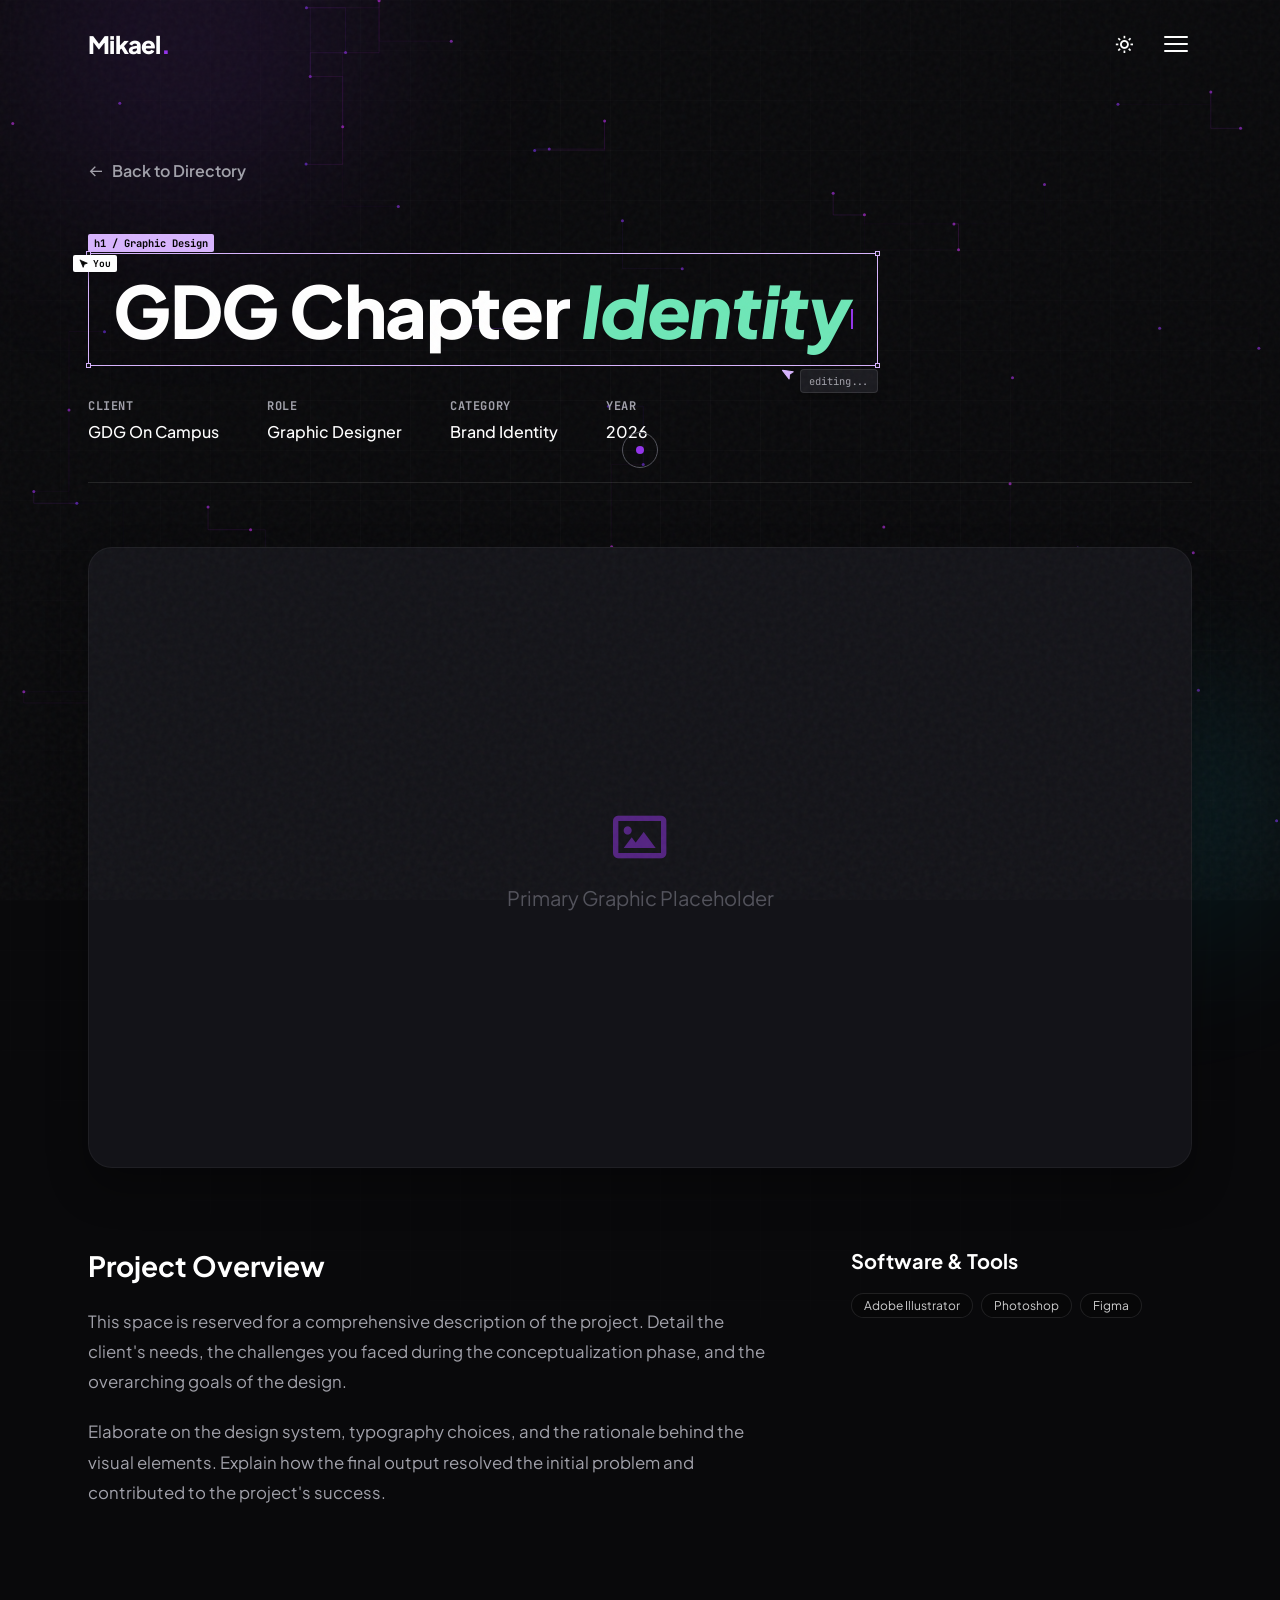
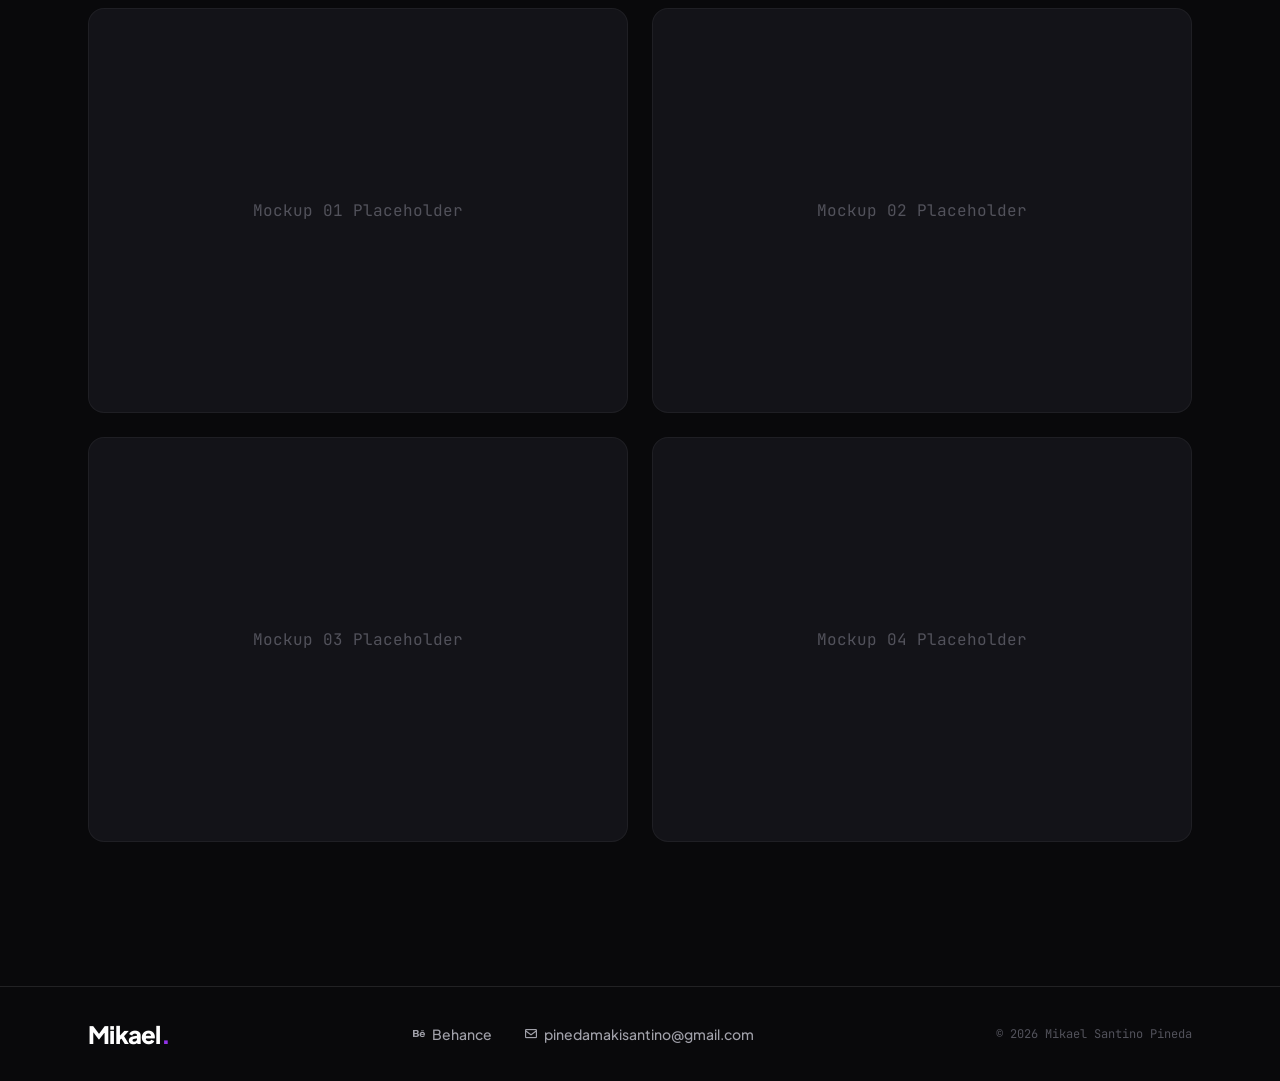
==== commit 5390fae9: "animations animations" ====
--- a/project.html
+++ b/project.html
@@ -38,6 +38,7 @@
     <a href="index.html#home" class="mobile-link">Home</a>
     <a href="index.html#about" class="mobile-link">About</a>
     <a href="index.html#projects" class="mobile-link">Projects</a>
+    <a href="index.html#gallery" class="mobile-link">Gallery</a>
     <a href="index.html#contact" class="mobile-link">Contact</a>
   </div>
 
@@ -45,7 +46,28 @@
     <section class="project-header reveal">
       <div class="container">
         <a href="index.html#projects" class="back-btn magnetic" data-cursor="BACK"><i class='bx bx-arrow-back'></i> Back to Directory</a>
-        <h1 class="project-title">[Project Title]</h1>
+        <!-- Interactive Figma Edit Box -->
+        <div class="figma-edit-box reveal">
+          <div class="f-anchor tl"></div><div class="f-anchor tr"></div><div class="f-anchor bl"></div><div class="f-anchor br"></div>
+          
+          <div class="f-label-top">
+            <div class="f-tag">h1 / Graphic Design</div>
+            <div class="f-user">
+              <svg width="10" height="10" viewBox="0 0 24 24" fill="#000" stroke="#000" stroke-width="2" stroke-linecap="round" stroke-linejoin="round"><path d="M3 3l7.07 16.97 2.51-7.39 7.39-2.51L3 3z"/></svg>You
+            </div>
+          </div>
+
+          <div class="f-label-bottom">
+            <div class="f-cursor-icon">
+              <svg width="14" height="14" viewBox="0 0 24 24" fill="var(--purple-300)" stroke="var(--purple-300)" stroke-width="2" stroke-linecap="round" stroke-linejoin="round" style="transform: rotate(-15deg);"><path d="M3 3l7.07 16.97 2.51-7.39 7.39-2.51L3 3z"/></svg>
+            </div>
+            <div class="f-status">editing...</div>
+          </div>
+
+          <h1 class="project-title" style="margin-bottom: 0;">
+            <span id="gd-project-title"></span><span class="cursor-blink"></span>
+          </h1>
+        </div>
         <div class="project-meta">
           <div class="meta-item"><span>Client</span> GDG On Campus</div>
           <div class="meta-item"><span>Role</span> Graphic Designer</div>
--- a/styles.css
+++ b/styles.css
@@ -950,8 +950,44 @@
 }
 .tab-btn.active { background: var(--accent); color: #fff; }
 
-.tab-panel { display: none; }
-.tab-panel.active { display: block; animation: fadeIn 0.5s ease-in-out; }
+/* Cinematic Tab Switching */
+.tab-panel { 
+  display: none; 
+}
+.tab-panel.active { 
+  display: block; 
+  animation: tabEnter 0.8s var(--ease-cinematic) forwards; 
+}
+.tab-panel.fade-out { 
+  display: block; 
+  animation: tabExit 0.3s ease-out forwards; 
+}
+
+@keyframes tabEnter {
+  0% { 
+    opacity: 0; 
+    transform: translateY(40px) scale(0.98); 
+    filter: blur(8px); 
+  }
+  100% { 
+    opacity: 1; 
+    transform: translateY(0) scale(1); 
+    filter: blur(0); 
+  }
+}
+
+@keyframes tabExit {
+  0% { 
+    opacity: 1; 
+    transform: translateY(0) scale(1); 
+    filter: blur(0); 
+  }
+  100% { 
+    opacity: 0; 
+    transform: translateY(-20px) scale(0.98); 
+    filter: blur(8px); 
+  }
+}
 
 /* IT Projects */
 .it-projects { display: flex; flex-direction: column; gap: 4rem; }
@@ -1806,6 +1842,12 @@
   background: transparent;
 }
 
+/* Add this below .figma-edit-box */
+.figma-edit-box.center-box {
+  margin-left: auto;
+  margin-right: auto;
+}
+
 /* Corner Anchors */
 .f-anchor {
   position: absolute;
@@ -1906,4 +1948,106 @@
 [data-theme="light"] .f-highlight { color: #059669; } /* Darker green for readability on white */
 [data-theme="light"] .f-status { background: #fff; border-color: rgba(0,0,0,0.1); color: var(--text-secondary); box-shadow: 0 4px 10px rgba(0,0,0,0.05); }
 
-
+/* ============================================================
+   2D DRAGGABLE GALLERY (MikaelOS Theme Integration)
+   ============================================================ */
+.gallery {
+  padding: 4rem 0;
+  position: relative;
+}
+
+/* Softens the harsh cut-offs at the edges using a feathered vignette */
+.gallery {
+  padding: 4rem 0;
+  position: relative;
+}
+
+/* 1. The X & Y Masks (Fades the cards, not the background) */
+.gallery-mask-x {
+  width: 100%;
+  -webkit-mask-image: linear-gradient(to right, transparent 0%, black 10%, black 90%, transparent 100%);
+  mask-image: linear-gradient(to right, transparent 0%, black 10%, black 90%, transparent 100%);
+}
+.gallery-mask-y {
+  width: 100%;
+  -webkit-mask-image: linear-gradient(to bottom, transparent 0%, black 10%, black 90%, transparent 100%);
+  mask-image: linear-gradient(to bottom, transparent 0%, black 10%, black 90%, transparent 100%);
+}
+
+/* 2. The Viewport */
+.gallery-viewport {
+  width: 100%;
+  height: 65vh; 
+  min-height: 500px;
+  max-height: 800px;
+  overflow: auto; 
+  cursor: grab;
+  padding: 0; /* Padding removed from viewport so cards touch the edges */
+  scrollbar-width: none; 
+  -ms-overflow-style: none;
+}
+.gallery-viewport::-webkit-scrollbar {
+  display: none;
+}
+.gallery-viewport.active {
+  cursor: grabbing;
+}
+
+/* 3. The Track */
+.gallery-track {
+  display: grid;
+  grid-template-rows: repeat(3, 280px);
+  grid-template-columns: repeat(4, clamp(300px, 35vw, 450px));
+  gap: 2rem;
+  width: max-content; 
+  /* Padding moved to the track. This gives the cards room to glide past the fade masks */
+  padding: 10vh 15vw; 
+}
+
+/* Base card styling matching your Bento and Code windows */
+.g-item {
+  background: var(--bg-card);
+  backdrop-filter: blur(24px);
+  -webkit-backdrop-filter: blur(24px);
+  border: 1px solid rgba(255,255,255,0.08);
+  border-radius: var(--radius);
+  box-shadow: 0 10px 30px rgba(0,0,0,0.4);
+  position: relative;
+  overflow: hidden;
+  user-select: none; /* Prevents text highlighting while dragging */
+  transition: transform 0.4s var(--ease-cinematic), border-color 0.4s, box-shadow 0.4s;
+}
+
+.g-item:hover, .gallery-viewport.active .g-item:active {
+  transform: scale(1.02);
+  border-color: rgba(147, 51, 234, 0.4);
+  box-shadow: 0 20px 50px rgba(0,0,0,0.6), inset 0 1px 0 rgba(255,255,255,0.1);
+  z-index: 5;
+}
+
+.g-img-placeholder {
+  width: 100%;
+  height: 100%;
+  display: flex;
+  align-items: center;
+  justify-content: center;
+  font-family: var(--font-mono);
+  color: var(--text-muted);
+  font-size: 1.25rem;
+  background: linear-gradient(135deg, rgba(255,255,255,0.02), rgba(255,255,255,0.05));
+  pointer-events: none;
+}
+
+/* Light Theme Overrides */
+[data-theme="light"] .g-item {
+  background: #ffffff;
+  border-color: rgba(126, 34, 206, 0.15);
+  box-shadow: 0 10px 30px rgba(126, 34, 206, 0.05);
+}
+[data-theme="light"] .g-item:hover {
+  border-color: rgba(126, 34, 206, 0.3);
+  box-shadow: 0 20px 40px rgba(126, 34, 206, 0.1);
+}
+[data-theme="light"] .g-img-placeholder {
+  background: rgba(0,0,0,0.02);
+}
